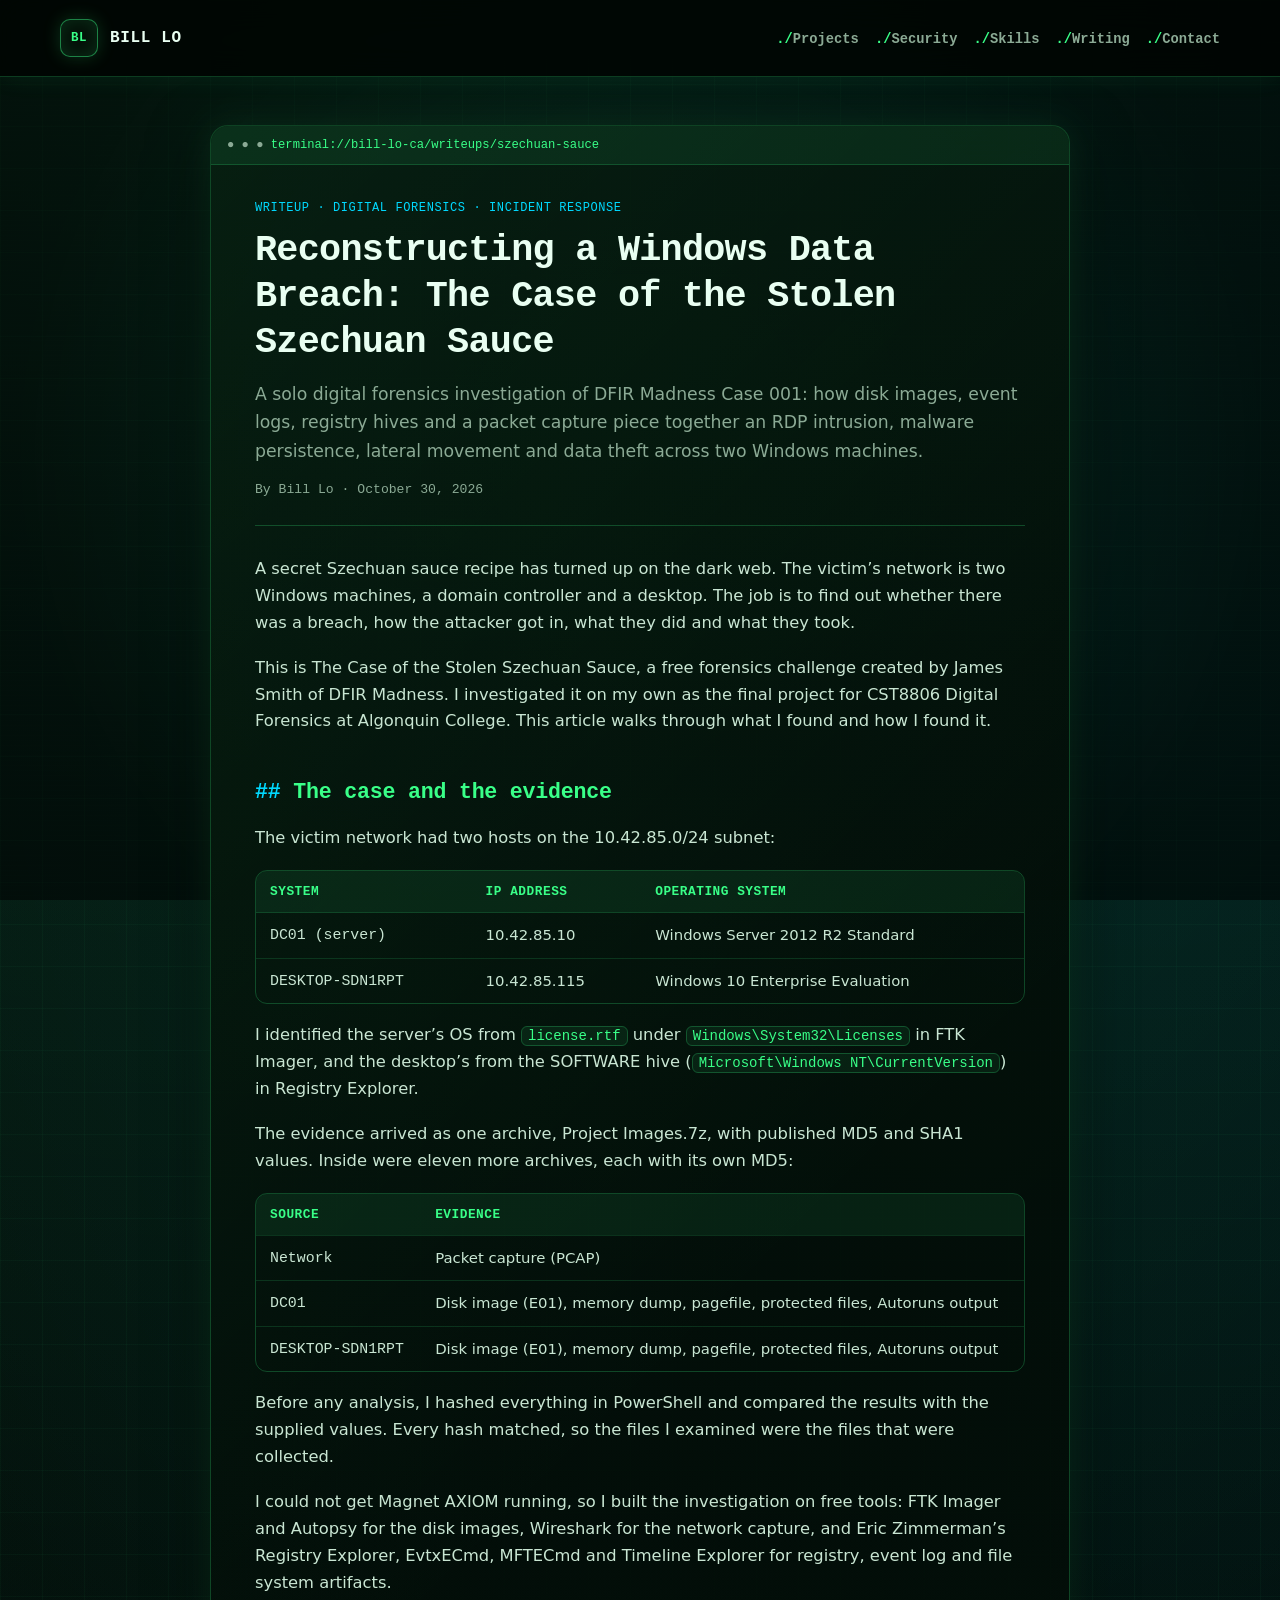
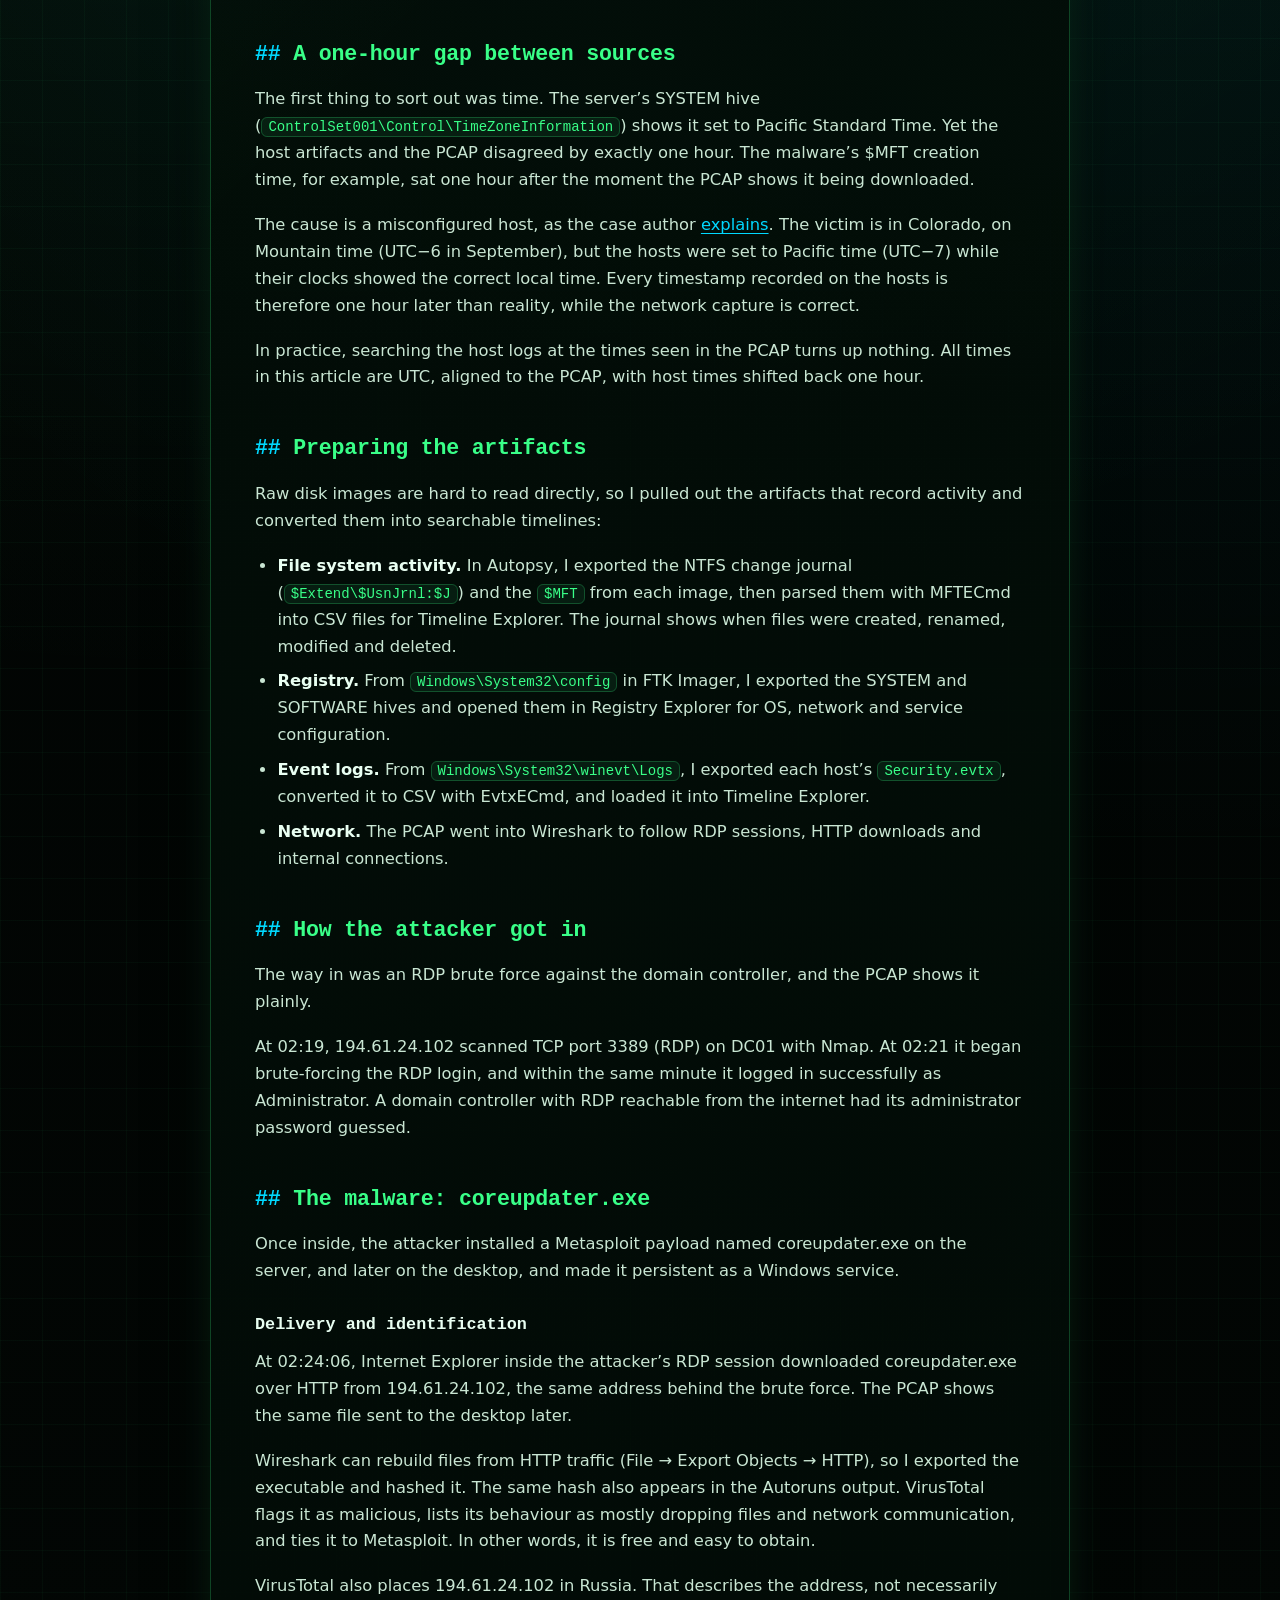
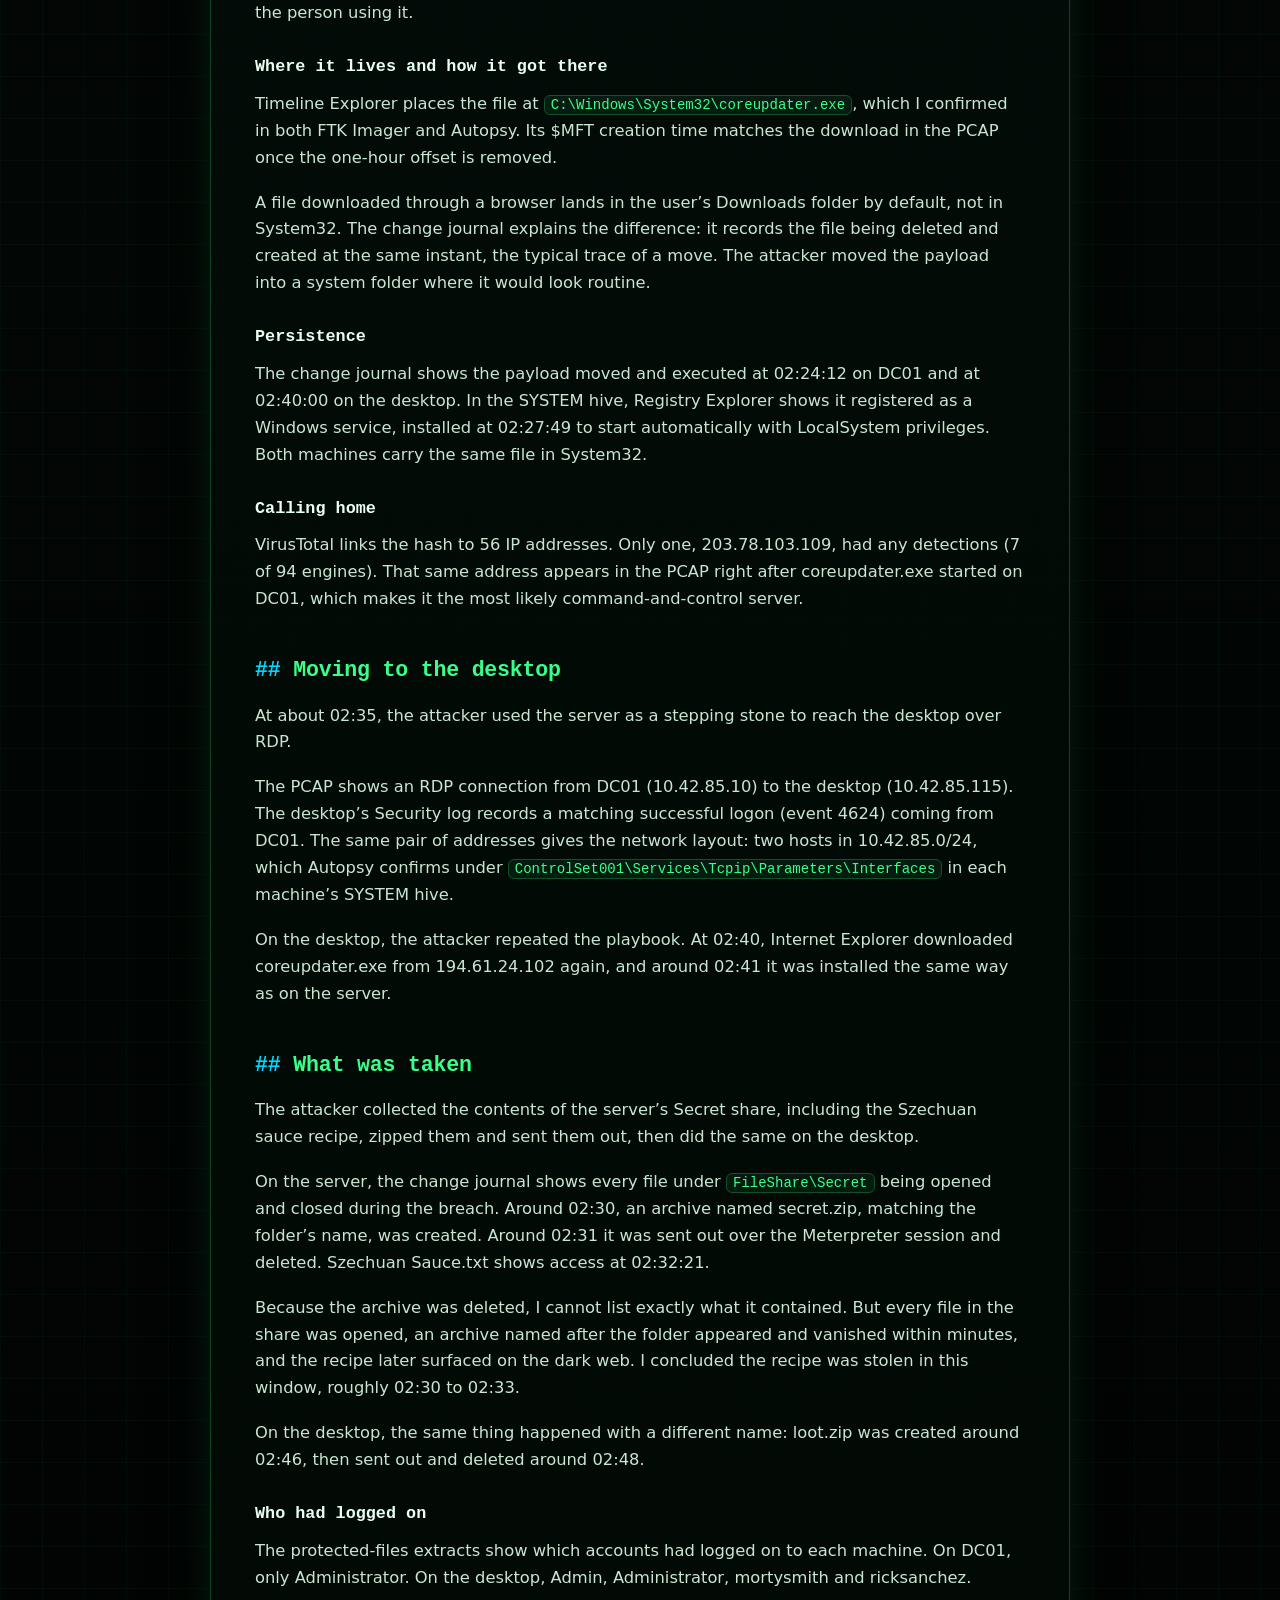
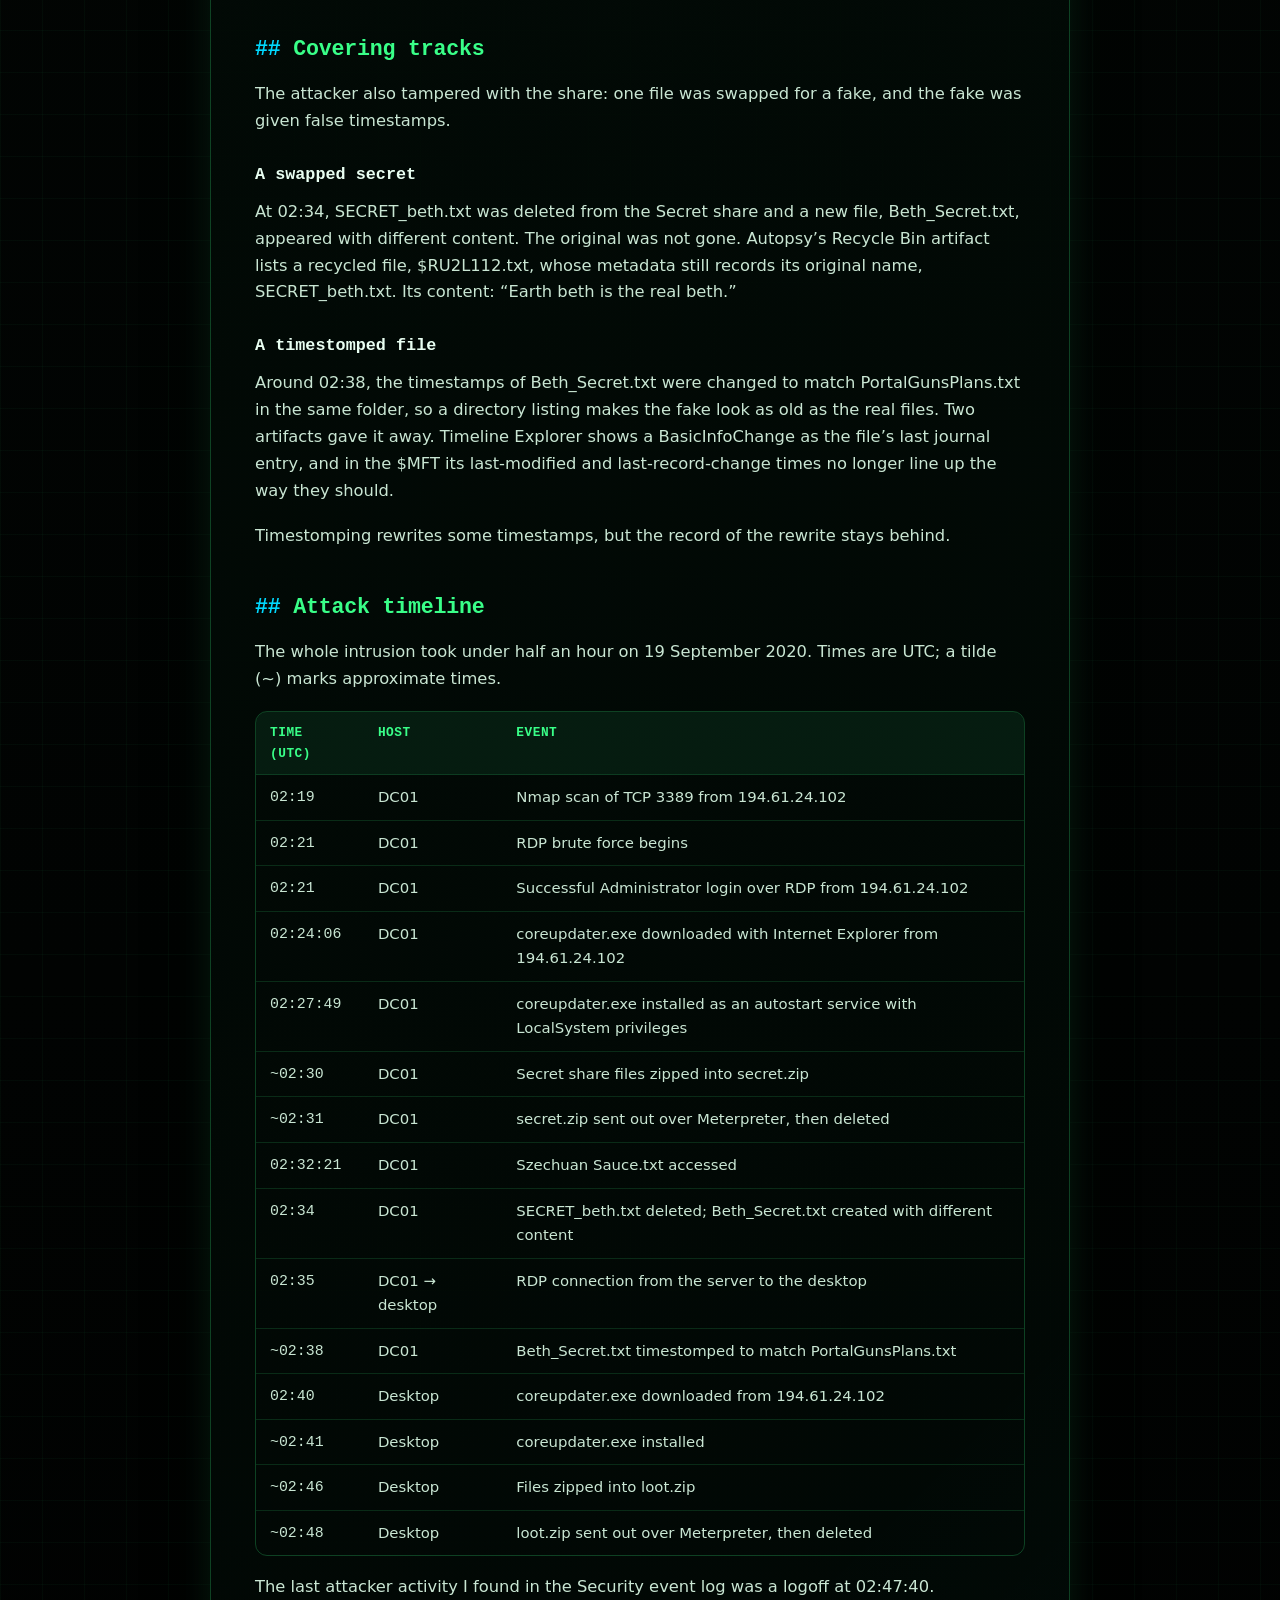
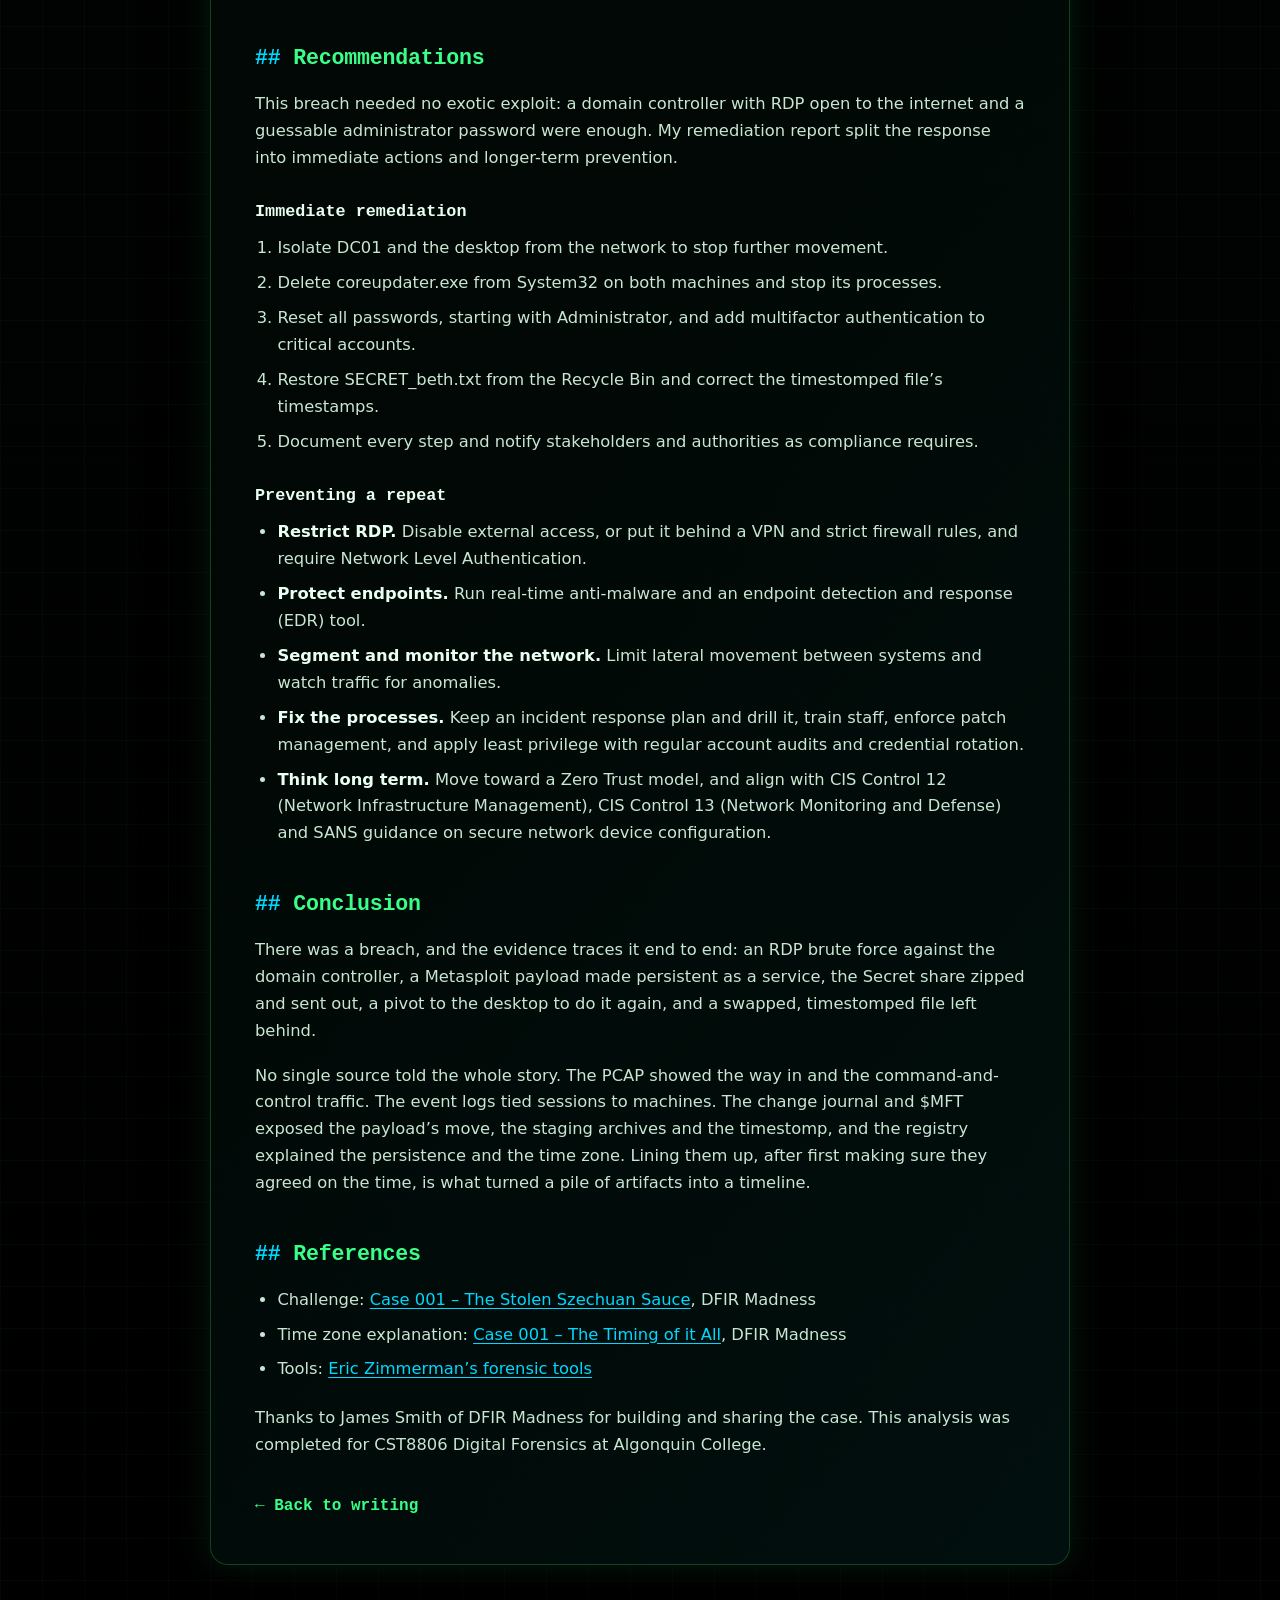
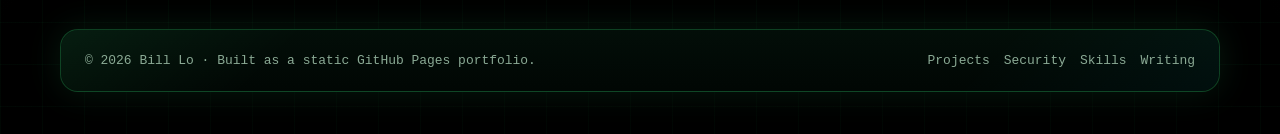
==== writeups/szechuan-sauce/index.html @ 604b3df4 "Add Szechuan Sauce DFIR writeup page Publish the Stolen Szechuan Sauce (DFIR Madness Case 001) inves" ====
<!DOCTYPE html>
<html lang="en">
<head>
  <meta charset="UTF-8" />
  <meta name="viewport" content="width=device-width, initial-scale=1.0" />
  <meta name="description" content="A solo digital forensics investigation of DFIR Madness Case 001: an RDP brute force, malware persistence, lateral movement and data theft reconstructed from disk images, event logs, registry hives and a packet capture." />
  <meta name="author" content="Bill Lo" />
  <meta name="robots" content="index, follow" />
  <meta name="theme-color" content="#020604" />
  <link rel="canonical" href="https://bill-lo-ca.github.io/writeups/szechuan-sauce/" />
  <link rel="icon" href="../../favicon.svg" type="image/svg+xml" />
  <link rel="stylesheet" href="../../style.css" />

  <meta property="og:type" content="article" />
  <meta property="og:url" content="https://bill-lo-ca.github.io/writeups/szechuan-sauce/" />
  <meta property="og:title" content="Reconstructing a Windows Data Breach: The Case of the Stolen Szechuan Sauce" />
  <meta property="og:description" content="A solo DFIR investigation reconstructing an RDP intrusion, malware persistence, lateral movement and data theft across two Windows machines." />
  <meta property="og:image" content="https://avatars.githubusercontent.com/u/143205609?v=4" />
  <meta property="article:published_time" content="2026-10-30" />
  <meta property="article:author" content="Bill Lo" />
  <meta name="twitter:card" content="summary" />
  <meta name="twitter:title" content="Reconstructing a Windows Data Breach: The Case of the Stolen Szechuan Sauce" />
  <meta name="twitter:description" content="A solo DFIR investigation reconstructing an RDP intrusion, malware persistence, lateral movement and data theft across two Windows machines." />
  <meta name="twitter:image" content="https://avatars.githubusercontent.com/u/143205609?v=4" />

  <title>Reconstructing a Windows Data Breach: The Case of the Stolen Szechuan Sauce | Bill Lo</title>

  <script type="application/ld+json">
  {
    "@context": "https://schema.org",
    "@type": "Article",
    "headline": "Reconstructing a Windows Data Breach: The Case of the Stolen Szechuan Sauce",
    "description": "A solo digital forensics investigation of DFIR Madness Case 001.",
    "datePublished": "2026-10-30",
    "author": {
      "@type": "Person",
      "name": "Bill Lo",
      "url": "https://bill-lo-ca.github.io/"
    },
    "mainEntityOfPage": "https://bill-lo-ca.github.io/writeups/szechuan-sauce/"
  }
  </script>
</head>
<body>
  <a class="skip-link" href="#main-content">Skip to main content</a>

  <header>
    <div class="container nav">
      <a class="brand" href="../../" aria-label="Back to portfolio home">
        <span class="brand-mark">BL</span>
        <span>Bill Lo</span>
      </a>
      <nav aria-label="Primary navigation">
        <ul class="nav-links">
          <li><a href="../../#projects">Projects</a></li>
          <li><a href="../../#security">Security</a></li>
          <li><a href="../../#skills">Skills</a></li>
          <li><a href="../../#writing">Writing</a></li>
          <li><a href="../../#contact">Contact</a></li>
        </ul>
      </nav>
    </div>
  </header>

  <main id="main-content">
    <section class="article-section">
      <div class="container">
        <article class="article panel">
          <div class="terminal-bar">terminal://bill-lo-ca/writeups/szechuan-sauce</div>

          <div class="article-body">
            <div class="article-header">
              <div class="post-meta">Writeup · Digital Forensics · Incident Response</div>
              <h1>Reconstructing a Windows Data Breach: The Case of the Stolen Szechuan Sauce</h1>
              <p class="article-dek">
                A solo digital forensics investigation of DFIR Madness Case 001: how disk images, event logs, registry hives and a packet capture piece together an RDP intrusion, malware persistence, lateral movement and data theft across two Windows machines.
              </p>
              <div class="article-byline">By Bill Lo · <time datetime="2026-10-30">October 30, 2026</time></div>
            </div>

            <p>
              A secret Szechuan sauce recipe has turned up on the dark web. The victim’s network is two Windows machines, a domain controller and a desktop. The job is to find out whether there was a breach, how the attacker got in, what they did and what they took.
            </p>
            <p>
              This is The Case of the Stolen Szechuan Sauce, a free forensics challenge created by James Smith of DFIR Madness. I investigated it on my own as the final project for CST8806 Digital Forensics at Algonquin College. This article walks through what I found and how I found it.
            </p>

            <h2 id="the-case-and-the-evidence">The case and the evidence</h2>
            <p>The victim network had two hosts on the 10.42.85.0/24 subnet:</p>
            <div class="table-wrap">
              <table>
                <thead>
                  <tr><th scope="col">System</th><th scope="col">IP address</th><th scope="col">Operating system</th></tr>
                </thead>
                <tbody>
                  <tr><td>DC01 (server)</td><td>10.42.85.10</td><td>Windows Server 2012 R2 Standard</td></tr>
                  <tr><td>DESKTOP-SDN1RPT</td><td>10.42.85.115</td><td>Windows 10 Enterprise Evaluation</td></tr>
                </tbody>
              </table>
            </div>
            <p>
              I identified the server’s OS from <code>license.rtf</code> under <code>Windows\System32\Licenses</code> in FTK Imager, and the desktop’s from the SOFTWARE hive (<code>Microsoft\Windows NT\CurrentVersion</code>) in Registry Explorer.
            </p>
            <p>
              The evidence arrived as one archive, Project Images.7z, with published MD5 and SHA1 values. Inside were eleven more archives, each with its own MD5:
            </p>
            <div class="table-wrap">
              <table>
                <thead>
                  <tr><th scope="col">Source</th><th scope="col">Evidence</th></tr>
                </thead>
                <tbody>
                  <tr><td>Network</td><td>Packet capture (PCAP)</td></tr>
                  <tr><td>DC01</td><td>Disk image (E01), memory dump, pagefile, protected files, Autoruns output</td></tr>
                  <tr><td>DESKTOP-SDN1RPT</td><td>Disk image (E01), memory dump, pagefile, protected files, Autoruns output</td></tr>
                </tbody>
              </table>
            </div>
            <p>
              Before any analysis, I hashed everything in PowerShell and compared the results with the supplied values. Every hash matched, so the files I examined were the files that were collected.
            </p>
            <!-- Figure 1: PowerShell hash check of all evidence files against the supplied MD5 values. Report: Data Preparation, Sig. 3. -->
            <p>
              I could not get Magnet AXIOM running, so I built the investigation on free tools: FTK Imager and Autopsy for the disk images, Wireshark for the network capture, and Eric Zimmerman’s Registry Explorer, EvtxECmd, MFTECmd and Timeline Explorer for registry, event log and file system artifacts.
            </p>

            <h2 id="a-one-hour-gap">A one-hour gap between sources</h2>
            <p>
              The first thing to sort out was time. The server’s SYSTEM hive (<code>ControlSet001\Control\TimeZoneInformation</code>) shows it set to Pacific Standard Time. Yet the host artifacts and the PCAP disagreed by exactly one hour. The malware’s $MFT creation time, for example, sat one hour after the moment the PCAP shows it being downloaded.
            </p>
            <p>
              The cause is a misconfigured host, as the case author <a href="https://dfirmadness.com/case-001-the-timing-of-it-all/" target="_blank" rel="noopener noreferrer">explains</a>. The victim is in Colorado, on Mountain time (UTC−6 in September), but the hosts were set to Pacific time (UTC−7) while their clocks showed the correct local time. Every timestamp recorded on the hosts is therefore one hour later than reality, while the network capture is correct.
            </p>
            <p>
              In practice, searching the host logs at the times seen in the PCAP turns up nothing. All times in this article are UTC, aligned to the PCAP, with host times shifted back one hour.
            </p>
            <!-- Figure 2: Registry Explorer showing the server's time zone set to Pacific Standard Time. Report: Analyze Questions, Sig. 3. -->

            <h2 id="preparing-the-artifacts">Preparing the artifacts</h2>
            <p>
              Raw disk images are hard to read directly, so I pulled out the artifacts that record activity and converted them into searchable timelines:
            </p>
            <ul>
              <li><strong>File system activity.</strong> In Autopsy, I exported the NTFS change journal (<code>$Extend\$UsnJrnl:$J</code>) and the <code>$MFT</code> from each image, then parsed them with MFTECmd into CSV files for Timeline Explorer. The journal shows when files were created, renamed, modified and deleted.</li>
              <li><strong>Registry.</strong> From <code>Windows\System32\config</code> in FTK Imager, I exported the SYSTEM and SOFTWARE hives and opened them in Registry Explorer for OS, network and service configuration.</li>
              <li><strong>Event logs.</strong> From <code>Windows\System32\winevt\Logs</code>, I exported each host’s <code>Security.evtx</code>, converted it to CSV with EvtxECmd, and loaded it into Timeline Explorer.</li>
              <li><strong>Network.</strong> The PCAP went into Wireshark to follow RDP sessions, HTTP downloads and internal connections.</li>
            </ul>

            <h2 id="how-the-attacker-got-in">How the attacker got in</h2>
            <p>The way in was an RDP brute force against the domain controller, and the PCAP shows it plainly.</p>
            <p>
              At 02:19, 194.61.24.102 scanned TCP port 3389 (RDP) on DC01 with Nmap. At 02:21 it began brute-forcing the RDP login, and within the same minute it logged in successfully as Administrator. A domain controller with RDP reachable from the internet had its administrator password guessed.
            </p>
            <!-- Figure 3: Wireshark showing the successful Administrator login after the RDP brute force. Report: Analyze Questions, Sig. 4. -->

            <h2 id="the-malware">The malware: coreupdater.exe</h2>
            <p>
              Once inside, the attacker installed a Metasploit payload named coreupdater.exe on the server, and later on the desktop, and made it persistent as a Windows service.
            </p>

            <h3>Delivery and identification</h3>
            <p>
              At 02:24:06, Internet Explorer inside the attacker’s RDP session downloaded coreupdater.exe over HTTP from 194.61.24.102, the same address behind the brute force. The PCAP shows the same file sent to the desktop later.
            </p>
            <p>
              Wireshark can rebuild files from HTTP traffic (File → Export Objects → HTTP), so I exported the executable and hashed it. The same hash also appears in the Autoruns output. VirusTotal flags it as malicious, lists its behaviour as mostly dropping files and network communication, and ties it to Metasploit. In other words, it is free and easy to obtain.
            </p>
            <p>VirusTotal also places 194.61.24.102 in Russia. That describes the address, not necessarily the person using it.</p>
            <!-- Figure 4: coreupdater.exe sent from 194.61.24.102 to both hosts. Report: Analyze Questions, Sig. 5. -->
            <!-- Figure 5: VirusTotal results for the coreupdater.exe hash. Report: Analyze Questions, Sig. 8. -->

            <h3>Where it lives and how it got there</h3>
            <p>
              Timeline Explorer places the file at <code>C:\Windows\System32\coreupdater.exe</code>, which I confirmed in both FTK Imager and Autopsy. Its $MFT creation time matches the download in the PCAP once the one-hour offset is removed.
            </p>
            <p>
              A file downloaded through a browser lands in the user’s Downloads folder by default, not in System32. The change journal explains the difference: it records the file being deleted and created at the same instant, the typical trace of a move. The attacker moved the payload into a system folder where it would look routine.
            </p>
            <!-- Figure 6: Timeline Explorer locating coreupdater.exe in System32. Report: Analyze Questions, Sig. 12. -->
            <!-- Figure 7: $UsnJrnl delete-and-create records showing the move. Report: Analyze Questions, Sig. 16. -->

            <h3>Persistence</h3>
            <p>
              The change journal shows the payload moved and executed at 02:24:12 on DC01 and at 02:40:00 on the desktop. In the SYSTEM hive, Registry Explorer shows it registered as a Windows service, installed at 02:27:49 to start automatically with LocalSystem privileges. Both machines carry the same file in System32.
            </p>
            <!-- Figure 8: Registry Explorer showing coreupdater running as a service. Report: Analyze Questions, Sig. 21. -->

            <h3>Calling home</h3>
            <p>
              VirusTotal links the hash to 56 IP addresses. Only one, 203.78.103.109, had any detections (7 of 94 engines). That same address appears in the PCAP right after coreupdater.exe started on DC01, which makes it the most likely command-and-control server.
            </p>
            <!-- Figure 9: Traffic to 203.78.103.109 right after the payload ran. Report: Analyze Questions, Sig. 11. -->

            <h2 id="moving-to-the-desktop">Moving to the desktop</h2>
            <p>At about 02:35, the attacker used the server as a stepping stone to reach the desktop over RDP.</p>
            <p>
              The PCAP shows an RDP connection from DC01 (10.42.85.10) to the desktop (10.42.85.115). The desktop’s Security log records a matching successful logon (event 4624) coming from DC01. The same pair of addresses gives the network layout: two hosts in 10.42.85.0/24, which Autopsy confirms under <code>ControlSet001\Services\Tcpip\Parameters\Interfaces</code> in each machine’s SYSTEM hive.
            </p>
            <p>
              On the desktop, the attacker repeated the playbook. At 02:40, Internet Explorer downloaded coreupdater.exe from 194.61.24.102 again, and around 02:41 it was installed the same way as on the server.
            </p>
            <!-- Figure 10: RDP connection from DC01 to the desktop in the PCAP. Report: Analyze Questions, Sig. 24. -->
            <!-- Figure 11: Logon event on the desktop with DC01 as the source. Report: Analyze Questions, Sig. 25. -->

            <h2 id="what-was-taken">What was taken</h2>
            <p>
              The attacker collected the contents of the server’s Secret share, including the Szechuan sauce recipe, zipped them and sent them out, then did the same on the desktop.
            </p>
            <p>
              On the server, the change journal shows every file under <code>FileShare\Secret</code> being opened and closed during the breach. Around 02:30, an archive named secret.zip, matching the folder’s name, was created. Around 02:31 it was sent out over the Meterpreter session and deleted. Szechuan Sauce.txt shows access at 02:32:21.
            </p>
            <p>
              Because the archive was deleted, I cannot list exactly what it contained. But every file in the share was opened, an archive named after the folder appeared and vanished within minutes, and the recipe later surfaced on the dark web. I concluded the recipe was stolen in this window, roughly 02:30 to 02:33.
            </p>
            <p>On the desktop, the same thing happened with a different name: loot.zip was created around 02:46, then sent out and deleted around 02:48.</p>
            <!-- Figure 12: Files in the Secret share opened during the breach. Report: Analyze Questions, Sig. 26. -->
            <!-- Figure 13: secret.zip created and deleted shortly afterwards. Report: Analyze Questions, Sig. 27. -->

            <h3>Who had logged on</h3>
            <p>
              The protected-files extracts show which accounts had logged on to each machine. On DC01, only Administrator. On the desktop, Admin, Administrator, mortysmith and ricksanchez.
            </p>

            <h2 id="covering-tracks">Covering tracks</h2>
            <p>The attacker also tampered with the share: one file was swapped for a fake, and the fake was given false timestamps.</p>

            <h3>A swapped secret</h3>
            <p>
              At 02:34, SECRET_beth.txt was deleted from the Secret share and a new file, Beth_Secret.txt, appeared with different content. The original was not gone. Autopsy’s Recycle Bin artifact lists a recycled file, $RU2L112.txt, whose metadata still records its original name, SECRET_beth.txt. Its content: “Earth beth is the real beth.”
            </p>
            <!-- Figure 14: Recycle Bin entry preserving the original name SECRET_beth.txt. Report: Analyze Questions, Sig. 34. -->
            <!-- Figure 15: Recovered content of SECRET_beth.txt. Report: Analyze Questions, Sig. 35. -->

            <h3>A timestomped file</h3>
            <p>
              Around 02:38, the timestamps of Beth_Secret.txt were changed to match PortalGunsPlans.txt in the same folder, so a directory listing makes the fake look as old as the real files. Two artifacts gave it away. Timeline Explorer shows a BasicInfoChange as the file’s last journal entry, and in the $MFT its last-modified and last-record-change times no longer line up the way they should.
            </p>
            <p>Timestomping rewrites some timestamps, but the record of the rewrite stays behind.</p>
            <!-- Figure 16: BasicInfoChange on Beth_Secret.txt in Timeline Explorer. Report: Analyze Questions, Sig. 36. -->
            <!-- Figure 17: $MFT timestamps for Beth_Secret.txt that no longer match. Report: Analyze Questions, Sig. 37. -->

            <h2 id="attack-timeline">Attack timeline</h2>
            <p>The whole intrusion took under half an hour on 19 September 2020. Times are UTC; a tilde (~) marks approximate times.</p>
            <div class="table-wrap">
              <table>
                <thead>
                  <tr><th scope="col">Time (UTC)</th><th scope="col">Host</th><th scope="col">Event</th></tr>
                </thead>
                <tbody>
                  <tr><td>02:19</td><td>DC01</td><td>Nmap scan of TCP 3389 from 194.61.24.102</td></tr>
                  <tr><td>02:21</td><td>DC01</td><td>RDP brute force begins</td></tr>
                  <tr><td>02:21</td><td>DC01</td><td>Successful Administrator login over RDP from 194.61.24.102</td></tr>
                  <tr><td>02:24:06</td><td>DC01</td><td>coreupdater.exe downloaded with Internet Explorer from 194.61.24.102</td></tr>
                  <tr><td>02:27:49</td><td>DC01</td><td>coreupdater.exe installed as an autostart service with LocalSystem privileges</td></tr>
                  <tr><td>~02:30</td><td>DC01</td><td>Secret share files zipped into secret.zip</td></tr>
                  <tr><td>~02:31</td><td>DC01</td><td>secret.zip sent out over Meterpreter, then deleted</td></tr>
                  <tr><td>02:32:21</td><td>DC01</td><td>Szechuan Sauce.txt accessed</td></tr>
                  <tr><td>02:34</td><td>DC01</td><td>SECRET_beth.txt deleted; Beth_Secret.txt created with different content</td></tr>
                  <tr><td>02:35</td><td>DC01 → desktop</td><td>RDP connection from the server to the desktop</td></tr>
                  <tr><td>~02:38</td><td>DC01</td><td>Beth_Secret.txt timestomped to match PortalGunsPlans.txt</td></tr>
                  <tr><td>02:40</td><td>Desktop</td><td>coreupdater.exe downloaded from 194.61.24.102</td></tr>
                  <tr><td>~02:41</td><td>Desktop</td><td>coreupdater.exe installed</td></tr>
                  <tr><td>~02:46</td><td>Desktop</td><td>Files zipped into loot.zip</td></tr>
                  <tr><td>~02:48</td><td>Desktop</td><td>loot.zip sent out over Meterpreter, then deleted</td></tr>
                </tbody>
              </table>
            </div>
            <p>The last attacker activity I found in the Security event log was a logoff at 02:47:40.</p>
            <!-- Figure 18: The attacker's logoff in the Security log. Report: Analyze Questions, Sig. 31. -->

            <h2 id="recommendations">Recommendations</h2>
            <p>
              This breach needed no exotic exploit: a domain controller with RDP open to the internet and a guessable administrator password were enough. My remediation report split the response into immediate actions and longer-term prevention.
            </p>

            <h3>Immediate remediation</h3>
            <ol>
              <li>Isolate DC01 and the desktop from the network to stop further movement.</li>
              <li>Delete coreupdater.exe from System32 on both machines and stop its processes.</li>
              <li>Reset all passwords, starting with Administrator, and add multifactor authentication to critical accounts.</li>
              <li>Restore SECRET_beth.txt from the Recycle Bin and correct the timestomped file’s timestamps.</li>
              <li>Document every step and notify stakeholders and authorities as compliance requires.</li>
            </ol>

            <h3>Preventing a repeat</h3>
            <ul>
              <li><strong>Restrict RDP.</strong> Disable external access, or put it behind a VPN and strict firewall rules, and require Network Level Authentication.</li>
              <li><strong>Protect endpoints.</strong> Run real-time anti-malware and an endpoint detection and response (EDR) tool.</li>
              <li><strong>Segment and monitor the network.</strong> Limit lateral movement between systems and watch traffic for anomalies.</li>
              <li><strong>Fix the processes.</strong> Keep an incident response plan and drill it, train staff, enforce patch management, and apply least privilege with regular account audits and credential rotation.</li>
              <li><strong>Think long term.</strong> Move toward a Zero Trust model, and align with CIS Control 12 (Network Infrastructure Management), CIS Control 13 (Network Monitoring and Defense) and SANS guidance on secure network device configuration.</li>
            </ul>

            <h2 id="conclusion">Conclusion</h2>
            <p>
              There was a breach, and the evidence traces it end to end: an RDP brute force against the domain controller, a Metasploit payload made persistent as a service, the Secret share zipped and sent out, a pivot to the desktop to do it again, and a swapped, timestomped file left behind.
            </p>
            <p>
              No single source told the whole story. The PCAP showed the way in and the command-and-control traffic. The event logs tied sessions to machines. The change journal and $MFT exposed the payload’s move, the staging archives and the timestomp, and the registry explained the persistence and the time zone. Lining them up, after first making sure they agreed on the time, is what turned a pile of artifacts into a timeline.
            </p>

            <h2 id="references">References</h2>
            <ul>
              <li>Challenge: <a href="https://dfirmadness.com/the-stolen-szechuan-sauce/" target="_blank" rel="noopener noreferrer">Case 001 – The Stolen Szechuan Sauce</a>, DFIR Madness</li>
              <li>Time zone explanation: <a href="https://dfirmadness.com/case-001-the-timing-of-it-all/" target="_blank" rel="noopener noreferrer">Case 001 – The Timing of it All</a>, DFIR Madness</li>
              <li>Tools: <a href="https://ericzimmerman.github.io/" target="_blank" rel="noopener noreferrer">Eric Zimmerman’s forensic tools</a></li>
            </ul>
            <p class="article-note">
              Thanks to James Smith of DFIR Madness for building and sharing the case. This analysis was completed for CST8806 Digital Forensics at Algonquin College.
            </p>

            <a class="card-link" href="../../#writing">← Back to writing</a>
          </div>
        </article>
      </div>
    </section>
  </main>

  <footer>
    <div class="container footer-panel panel">
      <div>© 2026 Bill Lo · Built as a static GitHub Pages portfolio.</div>
      <div class="footer-links">
        <a href="../../#projects">Projects</a>
        <a href="../../#security">Security</a>
        <a href="../../#skills">Skills</a>
        <a href="../../#writing">Writing</a>
      </div>
    </div>
  </footer>
</body>
</html>
---- style.css ----
:root {
  --bg: #020604;
  --bg-soft: #07110c;
  --panel: rgba(3, 15, 9, 0.9);
  --panel-strong: rgba(5, 28, 16, 0.96);
  --text: #e9fff2;
  --muted: #8baa95;
  --accent: #39ff88;
  --accent-2: #00d9ff;
  --warning: #ffd166;
  --border: rgba(57, 255, 136, 0.23);
  --border-strong: rgba(57, 255, 136, 0.48);
  --shadow: 0 0 34px rgba(57, 255, 136, 0.1), 0 18px 60px rgba(0, 0, 0, 0.58);
  --radius: 18px;
  --maxw: 1160px;
  --mono: "Cascadia Code", "JetBrains Mono", "Fira Code", Consolas, "Courier New", monospace;
  --sans: Inter, system-ui, -apple-system, BlinkMacSystemFont, "Segoe UI", Arial, sans-serif;
}

* {
  box-sizing: border-box;
  margin: 0;
  padding: 0;
}

html {
  scroll-behavior: smooth;
  scroll-padding-top: 100px;
}

body {
  min-height: 100vh;
  font-family: var(--sans);
  background:
    radial-gradient(circle at 18% 0%, rgba(57, 255, 136, 0.13), transparent 28%),
    radial-gradient(circle at 90% 8%, rgba(0, 217, 255, 0.1), transparent 24%),
    linear-gradient(rgba(57, 255, 136, 0.033) 1px, transparent 1px),
    linear-gradient(90deg, rgba(57, 255, 136, 0.033) 1px, transparent 1px),
    linear-gradient(180deg, #010302 0%, #020604 42%, #000 100%);
  background-size: auto, auto, 42px 42px, 42px 42px, auto;
  color: var(--text);
  line-height: 1.65;
}

body::before {
  content: "";
  position: fixed;
  inset: 0;
  z-index: -1;
  pointer-events: none;
  background: repeating-linear-gradient(
    180deg,
    rgba(255, 255, 255, 0.022) 0,
    rgba(255, 255, 255, 0.022) 1px,
    transparent 1px,
    transparent 5px
  );
  opacity: 0.34;
}

body::after {
  content: "";
  position: fixed;
  inset: 0;
  z-index: -1;
  pointer-events: none;
  background: radial-gradient(circle at center, transparent 0%, rgba(0, 0, 0, 0.52) 80%);
}

a {
  color: inherit;
  text-decoration: none;
}

p {
  color: var(--muted);
}

.container {
  width: min(var(--maxw), calc(100% - 32px));
  margin: 0 auto;
}

.skip-link {
  position: fixed;
  top: 12px;
  left: 12px;
  z-index: 100;
  padding: 10px 14px;
  border: 1px solid var(--accent);
  border-radius: 10px;
  background: #001b0a;
  color: var(--accent);
  font-family: var(--mono);
  transform: translateY(-160%);
  transition: transform 0.2s ease;
}

.skip-link:focus {
  transform: translateY(0);
}

header {
  position: sticky;
  top: 0;
  z-index: 20;
  backdrop-filter: blur(16px);
  background: rgba(0, 4, 2, 0.82);
  border-bottom: 1px solid rgba(57, 255, 136, 0.22);
  box-shadow: 0 0 26px rgba(57, 255, 136, 0.08);
}

.nav {
  display: flex;
  align-items: center;
  justify-content: space-between;
  min-height: 76px;
  gap: 20px;
}

.brand {
  display: flex;
  align-items: center;
  gap: 12px;
  font-family: var(--mono);
  font-weight: 800;
  letter-spacing: 0.04em;
  text-transform: uppercase;
}

.brand-mark {
  width: 38px;
  height: 38px;
  border-radius: 10px;
  display: grid;
  place-items: center;
  background: #041008;
  border: 1px solid var(--border-strong);
  color: var(--accent);
  font-weight: 900;
  font-size: 0.78rem;
  box-shadow: inset 0 0 18px rgba(57, 255, 136, 0.12), 0 0 18px rgba(57, 255, 136, 0.18);
}

.nav-links {
  display: flex;
  gap: 16px;
  flex-wrap: wrap;
  list-style: none;
}

.nav-links a {
  color: var(--muted);
  font-family: var(--mono);
  font-size: 0.86rem;
  font-weight: 700;
  transition: color 0.2s ease, text-shadow 0.2s ease;
}

.nav-links a::before {
  content: "./";
  color: var(--accent);
}

.nav-links a:hover {
  color: var(--accent);
  text-shadow: 0 0 12px rgba(57, 255, 136, 0.72);
}

section {
  padding: 24px 0 64px;
}

.hero {
  padding-top: 82px;
}

.panel {
  position: relative;
  background: linear-gradient(180deg, rgba(3, 15, 9, 0.94), rgba(1, 7, 4, 0.9));
  border: 1px solid var(--border);
  border-radius: var(--radius);
  box-shadow: var(--shadow);
  overflow: hidden;
}

.panel::after {
  content: "";
  position: absolute;
  inset: 0;
  pointer-events: none;
  border-radius: inherit;
  background: linear-gradient(135deg, rgba(57, 255, 136, 0.11), transparent 20%, transparent 78%, rgba(0, 217, 255, 0.07));
  opacity: 0.58;
}

.panel > * {
  position: relative;
  z-index: 1;
}

.hero-grid {
  display: grid;
  grid-template-columns: 1.35fr 0.95fr;
  gap: 28px;
  align-items: stretch;
}

.hero-main {
  min-height: 100%;
}

.terminal-bar {
  padding: 9px 16px;
  font-family: var(--mono);
  font-size: 0.76rem;
  color: var(--accent);
  background: rgba(57, 255, 136, 0.08);
  border-bottom: 1px solid rgba(57, 255, 136, 0.18);
}

.terminal-bar::before {
  content: "●  ●  ●  ";
  color: var(--muted);
}

.hero-content {
  padding: 34px 40px 40px;
}

.eyebrow {
  display: inline-flex;
  align-items: center;
  gap: 8px;
  padding: 8px 14px;
  border-radius: 999px;
  background: rgba(57, 255, 136, 0.09);
  color: var(--accent);
  font-family: var(--mono);
  font-size: 0.8rem;
  margin-bottom: 20px;
  border: 1px solid rgba(57, 255, 136, 0.22);
  text-transform: uppercase;
  letter-spacing: 0.04em;
}

.eyebrow::before {
  content: ">";
  color: var(--accent-2);
}

.hero h1 {
  max-width: 19ch;
  margin-bottom: 18px;
  font-family: var(--mono);
  font-size: clamp(2rem, 4vw, 3.15rem);
  line-height: 1.08;
  letter-spacing: -0.04em;
  text-shadow: 0 0 22px rgba(57, 255, 136, 0.18);
}

.hero h1::after {
  content: "_";
  color: var(--accent);
  animation: blink 1.08s steps(2, start) infinite;
}

@keyframes blink {
  50% { opacity: 0; }
}

.hero-content > p {
  max-width: 67ch;
  font-size: 1.03rem;
}

.hero-actions,
.project-actions {
  display: flex;
  gap: 12px;
  flex-wrap: wrap;
  margin-top: 28px;
}

.btn {
  display: inline-flex;
  align-items: center;
  justify-content: center;
  min-height: 46px;
  padding: 12px 17px;
  border-radius: 12px;
  font-family: var(--mono);
  font-size: 0.87rem;
  font-weight: 800;
  transition: transform 0.18s ease, background 0.18s ease, box-shadow 0.18s ease;
}

.btn:hover {
  transform: translateY(-2px);
}

.btn-primary {
  background: var(--accent);
  color: #001b0a;
  box-shadow: 0 0 24px rgba(57, 255, 136, 0.25);
}

.btn-primary::before {
  content: "$ ";
}

.btn-secondary {
  background: rgba(0, 217, 255, 0.08);
  border: 1px solid rgba(0, 217, 255, 0.28);
  color: #c8fbff;
}

.btn-secondary::before,
.btn-quiet::before {
  content: "./";
  color: var(--accent-2);
}

.btn-quiet {
  border: 1px solid rgba(57, 255, 136, 0.17);
  background: rgba(57, 255, 136, 0.04);
  color: var(--text);
}

.hero-list {
  display: flex;
  gap: 10px;
  flex-wrap: wrap;
  margin-top: 26px;
  color: var(--muted);
  font-family: var(--mono);
  font-size: 0.82rem;
}

.hero-list span {
  padding: 9px 11px;
  border-radius: 10px;
  background: rgba(57, 255, 136, 0.06);
  border: 1px solid rgba(57, 255, 136, 0.15);
}

.hero-list span::before {
  content: "[+] ";
  color: var(--accent);
}

.hero-side {
  padding: 28px;
  display: grid;
  gap: 18px;
  align-content: start;
}

.profile-card {
  display: flex;
  gap: 16px;
  align-items: center;
  padding-bottom: 18px;
  border-bottom: 1px solid rgba(57, 255, 136, 0.16);
}

.avatar {
  width: 78px;
  height: 78px;
  border-radius: 14px;
  background: #031208;
  border: 1px solid var(--border-strong);
  color: var(--accent);
  display: grid;
  place-items: center;
  font-family: var(--mono);
  font-size: 1.35rem;
  font-weight: 900;
  flex-shrink: 0;
  box-shadow: inset 0 0 28px rgba(57, 255, 136, 0.1), 0 0 22px rgba(57, 255, 136, 0.16);
}

.profile-card h2,
.project-showcase h3,
.lab-queue h3,
.contact-cta h2 {
  font-family: var(--mono);
}

.profile-card h2 {
  font-size: 1.12rem;
  margin-bottom: 4px;
}

.meta {
  color: var(--muted);
  font-size: 0.91rem;
}

.status-pill {
  justify-self: start;
  padding: 8px 12px;
  border-radius: 10px;
  color: var(--accent);
  background: rgba(57, 255, 136, 0.08);
  border: 1px solid rgba(57, 255, 136, 0.22);
  font-family: var(--mono);
  font-size: 0.82rem;
  font-weight: 800;
}

.status-pill::before {
  content: "status: ";
  color: var(--accent-2);
}

.quick-links {
  display: grid;
  grid-template-columns: 1fr 1fr;
  gap: 12px;
}

.quick-link {
  padding: 15px;
  border-radius: 14px;
  background: rgba(0, 0, 0, 0.28);
  border: 1px solid rgba(57, 255, 136, 0.14);
  transition: transform 0.2s ease, border-color 0.2s ease, background 0.2s ease, box-shadow 0.2s ease;
}

.quick-link:hover,
.impact-card:hover,
.project-card:hover,
.post-card:hover,
.skill-card:hover {
  transform: translateY(-3px);
  border-color: var(--border-strong);
  background: rgba(57, 255, 136, 0.055);
  box-shadow: 0 0 24px rgba(57, 255, 136, 0.11);
}

.quick-link strong {
  display: block;
  margin-bottom: 6px;
  font-family: var(--mono);
}

.quick-link strong::before {
  content: "# ";
  color: var(--accent);
}

.quick-link span {
  color: var(--muted);
  font-size: 0.87rem;
}

.section-head {
  display: flex;
  align-items: end;
  justify-content: space-between;
  gap: 16px;
  margin-bottom: 22px;
}

.section-head h2 {
  font-family: var(--mono);
  font-size: 1.72rem;
  letter-spacing: -0.02em;
}

.section-head h2::before {
  content: "~/";
  color: var(--accent);
}

.section-head p,
.section-link {
  color: var(--muted);
}

.section-link,
.card-link {
  font-family: var(--mono);
  font-weight: 800;
}

.section-link:hover,
.card-link:hover {
  color: var(--accent);
  text-shadow: 0 0 14px rgba(57, 255, 136, 0.5);
}

.impact-grid {
  display: grid;
  grid-template-columns: repeat(4, minmax(0, 1fr));
  gap: 16px;
}

.impact-card,
.project-card,
.post-card,
.skill-card {
  padding: 22px;
  transition: transform 0.2s ease, border-color 0.2s ease, background 0.2s ease, box-shadow 0.2s ease;
}

.metric {
  margin-bottom: 10px;
  color: var(--accent);
  font-family: var(--mono);
  font-size: clamp(2rem, 4vw, 3rem);
  font-weight: 900;
  line-height: 1;
  text-shadow: 0 0 20px rgba(57, 255, 136, 0.2);
}

.impact-card h3,
.project-card h3,
.post-card h3,
.skill-card h3 {
  margin-bottom: 9px;
  font-family: var(--mono);
  font-size: 1rem;
}

.project-showcase {
  padding: 28px;
  margin-bottom: 22px;
  border-color: rgba(57, 255, 136, 0.34);
  background: linear-gradient(135deg, rgba(57, 255, 136, 0.095), rgba(0, 217, 255, 0.045), rgba(0, 0, 0, 0.38));
}

.project-header {
  display: flex;
  align-items: start;
  justify-content: space-between;
  gap: 18px;
  margin-bottom: 14px;
}

.project-showcase h3 {
  color: var(--accent);
  font-size: 1.55rem;
}

.project-showcase h3::before {
  content: "root@portfolio:~# ";
  color: var(--accent-2);
  font-size: 0.72rem;
}

.project-meta,
.post-meta {
  margin-bottom: 9px;
  color: var(--accent-2);
  font-family: var(--mono);
  font-size: 0.75rem;
  text-transform: uppercase;
  letter-spacing: 0.05em;
}

.status-chip {
  flex-shrink: 0;
  padding: 7px 10px;
  border-radius: 999px;
  font-family: var(--mono);
  font-size: 0.74rem;
  font-weight: 800;
}

.status-active {
  color: var(--accent);
  border: 1px solid rgba(57, 255, 136, 0.25);
  background: rgba(57, 255, 136, 0.08);
}

.status-active::before {
  content: "● ";
}

.project-summary {
  max-width: 85ch;
  margin-bottom: 22px;
  font-size: 1rem;
}

.case-grid {
  display: grid;
  grid-template-columns: repeat(2, minmax(0, 1fr));
  gap: 14px;
}

.case-item {
  padding: 16px;
  border-radius: 14px;
  border: 1px solid rgba(57, 255, 136, 0.13);
  background: rgba(0, 0, 0, 0.25);
}

.case-label {
  display: block;
  margin-bottom: 7px;
  color: var(--accent);
  font-family: var(--mono);
  font-size: 0.79rem;
  font-weight: 900;
  text-transform: uppercase;
}

.case-label::before {
  content: "[";
  color: var(--accent-2);
}

.case-label::after {
  content: "]";
  color: var(--accent-2);
}

.flow {
  display: flex;
  align-items: center;
  gap: 8px;
  flex-wrap: wrap;
  margin-top: 20px;
  padding: 14px;
  border-radius: 12px;
  background: rgba(0, 217, 255, 0.045);
  border: 1px dashed rgba(0, 217, 255, 0.22);
  color: var(--muted);
  font-family: var(--mono);
  font-size: 0.78rem;
}

.flow span {
  padding: 5px 8px;
  border-radius: 8px;
  background: rgba(57, 255, 136, 0.06);
  border: 1px solid rgba(57, 255, 136, 0.12);
}

.flow b {
  color: var(--accent);
}

.card-tags,
.stack-list {
  display: flex;
  flex-wrap: wrap;
  gap: 9px;
  margin-top: 18px;
}

.tag {
  padding: 7px 10px;
  border-radius: 9px;
  background: rgba(57, 255, 136, 0.075);
  border: 1px solid rgba(57, 255, 136, 0.17);
  color: #b9ffd2;
  font-family: var(--mono);
  font-size: 0.78rem;
}

.tag::before {
  content: "<";
  color: var(--accent-2);
}

.tag::after {
  content: "/>";
  color: var(--accent-2);
}

.supporting-grid,
.posts-grid,
.skills-grid {
  display: grid;
  grid-template-columns: repeat(2, minmax(0, 1fr));
  gap: 18px;
}


.card-link {
  display: inline-block;
  margin-top: 16px;
  color: var(--accent);
}

.lab-queue {
  display: grid;
  grid-template-columns: 0.9fr 1.1fr;
  gap: 22px;
  align-items: center;
  margin-top: 22px;
  padding: 24px;
  border-style: dashed;
}

.lab-queue h3 {
  font-size: 1.05rem;
}

.queue-items {
  display: flex;
  flex-wrap: wrap;
  gap: 10px;
}

.queue-items span {
  padding: 8px 11px;
  border-radius: 9px;
  background: rgba(255, 209, 102, 0.055);
  border: 1px solid rgba(255, 209, 102, 0.18);
  color: #e6d59c;
  font-family: var(--mono);
  font-size: 0.78rem;
}

.queue-items span::before {
  content: "todo: ";
  color: var(--warning);
}

.section-panel {
  padding: 28px;
}

.security-grid {
  display: grid;
  grid-template-columns: 1.15fr 0.85fr;
  gap: 24px;
}

.stack-groups {
  display: grid;
  gap: 18px;
  margin-top: 18px;
}

.stack-title {
  font-family: var(--mono);
  font-size: 0.96rem;
}

.stack-title::before {
  content: ":: ";
  color: var(--accent);
}

.highlights {
  display: flex;
  flex-direction: column;
  gap: 10px;
}

.highlight-item {
  padding: 14px 15px;
  border-radius: 13px;
  background: rgba(0, 0, 0, 0.26);
  border: 1px solid rgba(57, 255, 136, 0.13);
  color: var(--muted);
}

.highlight-item::before {
  content: "[ok] ";
  color: var(--accent);
  font-family: var(--mono);
}

.skill-card h3::before {
  content: "module::";
  color: var(--accent);
  font-size: 0.72rem;
}

.contact-cta {
  display: grid;
  grid-template-columns: 1.25fr 0.75fr;
  gap: 24px;
  align-items: center;
  padding: 30px;
  margin-bottom: 20px;
  border-color: rgba(57, 255, 136, 0.36);
}

.contact-cta h2 {
  max-width: 24ch;
  margin-bottom: 10px;
  font-size: clamp(1.45rem, 3vw, 2.2rem);
  line-height: 1.15;
}

.contact-cta .hero-actions {
  margin-top: 0;
  justify-content: flex-end;
}

.contact-grid {
  display: grid;
  grid-template-columns: repeat(4, minmax(0, 1fr));
  gap: 14px;
}

.contact-card {
  padding: 20px;
  border-radius: 14px;
  background: rgba(0, 0, 0, 0.28);
  border: 1px solid rgba(57, 255, 136, 0.13);
}

.contact-card h3 {
  margin-bottom: 8px;
  font-family: var(--mono);
  font-size: 0.92rem;
}

.contact-card h3::before {
  content: "contact.";
  color: var(--accent);
}

.contact-card a,
.contact-card p {
  color: var(--muted);
  font-size: 0.9rem;
  overflow-wrap: anywhere;
}

.contact-card a:hover {
  color: var(--accent);
}

footer {
  padding: 0 0 42px;
}

.footer-panel {
  padding: 20px 24px;
  display: flex;
  align-items: center;
  justify-content: space-between;
  gap: 18px;
  flex-wrap: wrap;
  color: var(--muted);
  font-family: var(--mono);
  font-size: 0.81rem;
}

.footer-links {
  display: flex;
  gap: 14px;
  flex-wrap: wrap;
}

.footer-links a:hover {
  color: var(--accent);
}

:focus-visible {
  outline: 2px solid var(--accent-2);
  outline-offset: 4px;
  border-radius: 6px;
}

::selection {
  background: rgba(57, 255, 136, 0.32);
  color: var(--text);
}

@media (max-width: 1020px) {
  .hero-grid,
  .security-grid,
  .contact-cta,
  .lab-queue {
    grid-template-columns: 1fr;
  }

  .impact-grid,
  .contact-grid {
    grid-template-columns: repeat(2, minmax(0, 1fr));
  }

  .contact-cta .hero-actions {
    justify-content: flex-start;
  }
}

@media (max-width: 780px) {
  .nav {
    align-items: flex-start;
    flex-direction: column;
    padding: 15px 0;
  }

  .nav-links {
    gap: 10px 14px;
  }

  .hero {
    padding-top: 44px;
  }

  .hero-content,
  .hero-side,
  .project-showcase,
  .section-panel,
  .contact-cta {
    padding: 24px;
  }

  .hero h1 {
    max-width: 100%;
  }

  .quick-links,
  .case-grid,
  .supporting-grid,
  .skills-grid,
  .posts-grid {
    grid-template-columns: 1fr;
  }

  .project-header {
    flex-direction: column;
  }
}

@media (max-width: 540px) {
  .container {
    width: min(var(--maxw), calc(100% - 20px));
  }

  .impact-grid,
  .contact-grid {
    grid-template-columns: 1fr;
  }

  .hero-actions,
  .project-actions {
    align-items: stretch;
    flex-direction: column;
  }

  .btn {
    width: 100%;
  }

  .flow {
    align-items: flex-start;
    flex-direction: column;
  }

  .flow b {
    transform: rotate(90deg);
  }
}

@media (prefers-reduced-motion: reduce) {
  html {
    scroll-behavior: auto;
  }

  *,
  *::before,
  *::after {
    animation-duration: 0.01ms !important;
    animation-iteration-count: 1 !important;
    scroll-behavior: auto !important;
    transition-duration: 0.01ms !important;
  }
}

/* Article pages (writeups/) */
.article-section {
  padding: 48px 0 64px;
}

.article {
  max-width: 860px;
  margin: 0 auto;
}

.article-body {
  padding: 34px 44px 44px;
}

.article-header {
  margin-bottom: 30px;
  padding-bottom: 24px;
  border-bottom: 1px solid var(--border);
}

.article-header h1 {
  margin-bottom: 14px;
  font-family: var(--mono);
  font-size: clamp(1.6rem, 3.4vw, 2.3rem);
  line-height: 1.25;
  letter-spacing: -0.02em;
}

.article-dek {
  font-size: 1.08rem;
}

.article-byline {
  margin-top: 14px;
  color: var(--muted);
  font-family: var(--mono);
  font-size: 0.82rem;
}

.article-body > p,
.article-body li {
  color: #c9e6d3;
  font-size: 1.02rem;
}

.article-body > p,
.article-body > ul,
.article-body > ol,
.article-body > .table-wrap {
  margin-bottom: 18px;
}

.article-body h2 {
  margin: 40px 0 14px;
  color: var(--accent);
  font-family: var(--mono);
  font-size: 1.35rem;
  letter-spacing: -0.01em;
}

.article-body h2::before {
  content: "## ";
  color: var(--accent-2);
}

.article-body h3 {
  margin: 26px 0 10px;
  font-family: var(--mono);
  font-size: 1.05rem;
}

.article-body ul,
.article-body ol {
  padding-left: 1.4em;
}

.article-body li + li {
  margin-top: 8px;
}

.article-body strong {
  color: var(--text);
}

.article-body a:not(.card-link) {
  color: var(--accent-2);
  text-decoration: underline;
  text-underline-offset: 3px;
}

.article-body code {
  padding: 1px 6px;
  border: 1px solid var(--border);
  border-radius: 6px;
  background: rgba(57, 255, 136, 0.07);
  color: var(--accent);
  font-family: var(--mono);
  font-size: 0.86em;
  overflow-wrap: anywhere;
}

.table-wrap {
  overflow-x: auto;
  border: 1px solid var(--border);
  border-radius: 12px;
}

.article-body table {
  width: 100%;
  border-collapse: collapse;
  font-size: 0.93rem;
}

.article-body th,
.article-body td {
  padding: 10px 14px;
  text-align: left;
  vertical-align: top;
  border-bottom: 1px solid rgba(57, 255, 136, 0.14);
}

.article-body th {
  background: rgba(57, 255, 136, 0.08);
  color: var(--accent);
  font-family: var(--mono);
  font-size: 0.8rem;
  text-transform: uppercase;
  letter-spacing: 0.04em;
}

.article-body td {
  color: #c9e6d3;
}

.article-body tbody tr:last-child td {
  border-bottom: 0;
}

.article-body td:first-child {
  font-family: var(--mono);
  white-space: nowrap;
}

.article-body figure {
  margin: 8px 0 22px;
}

.article-body figure img {
  display: block;
  max-width: 100%;
  height: auto;
  border: 1px solid var(--border);
  border-radius: 10px;
}

.article-body figcaption {
  margin-top: 8px;
  color: var(--muted);
  font-size: 0.86rem;
}

.article-note {
  margin-top: 22px;
  font-size: 0.92rem;
}

@media (max-width: 780px) {
  .article-section {
    padding-top: 28px;
  }

  .article-body {
    padding: 24px 20px 30px;
  }
}
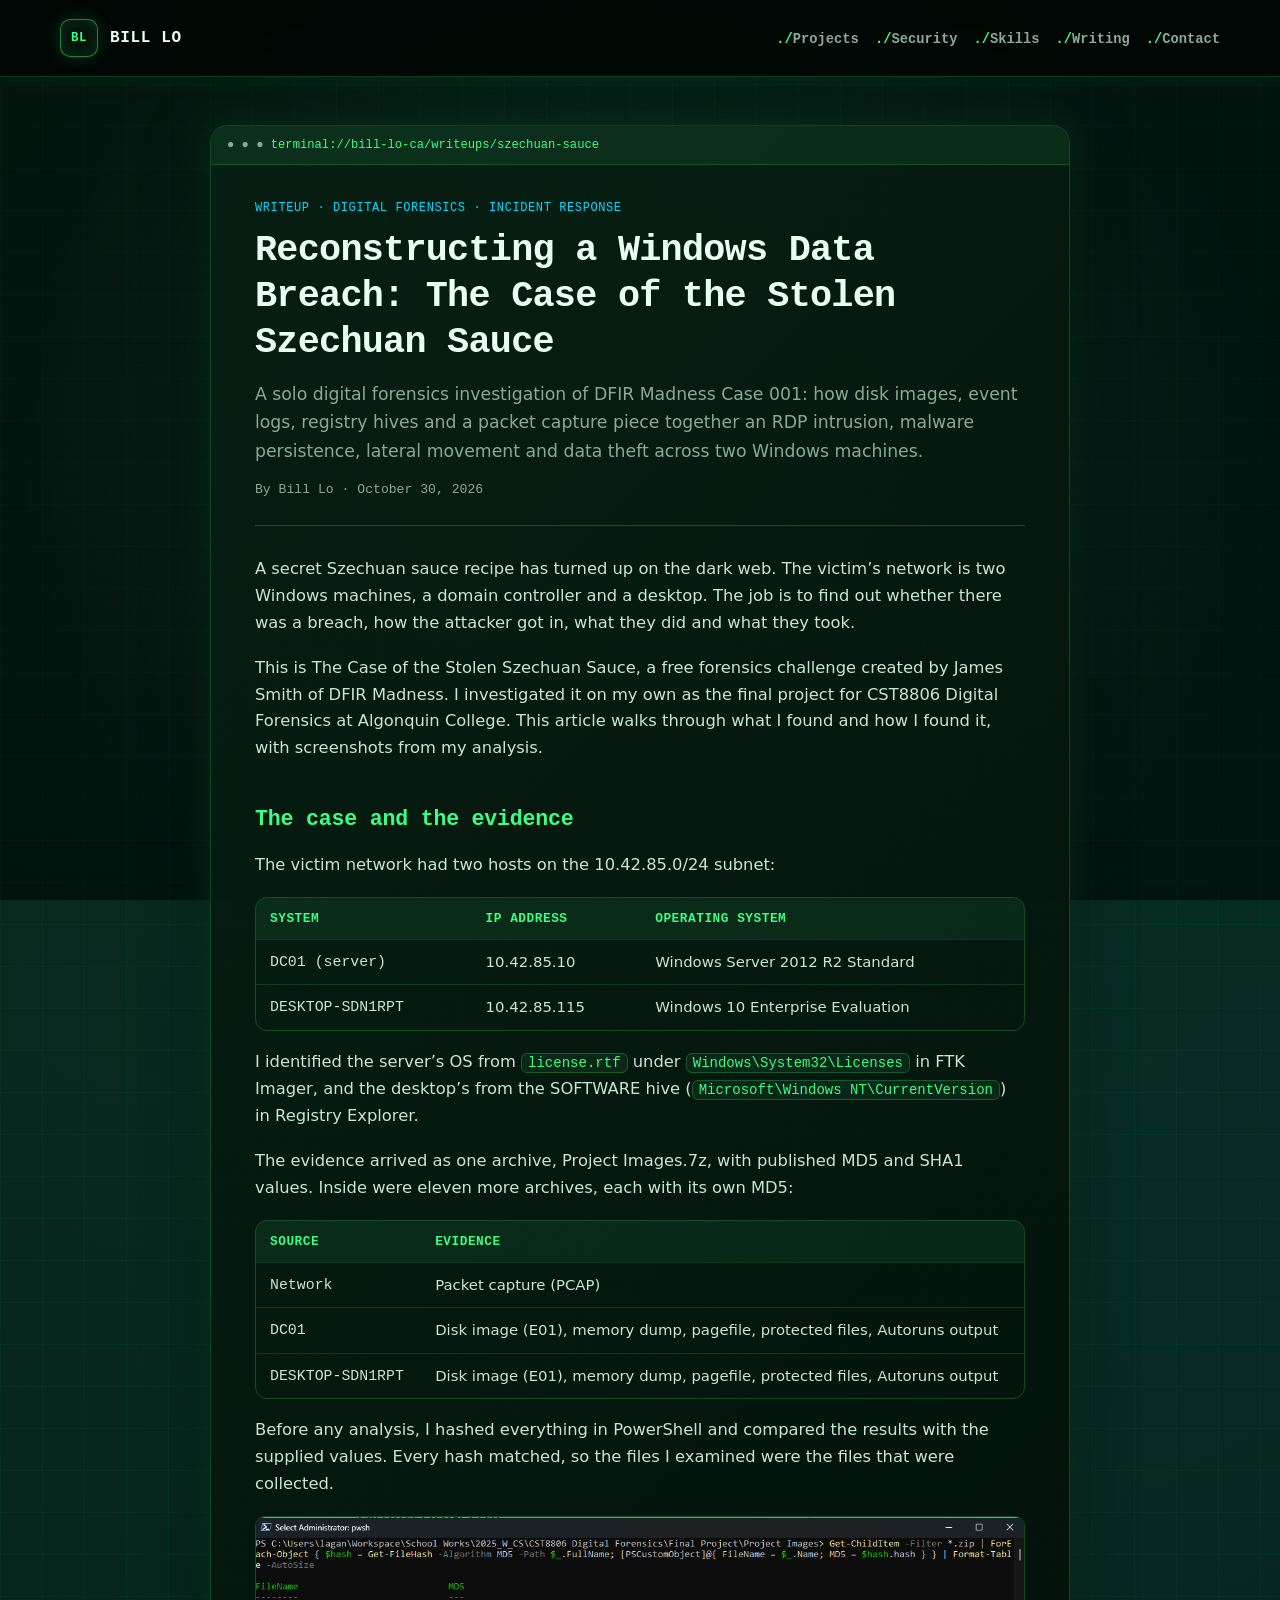
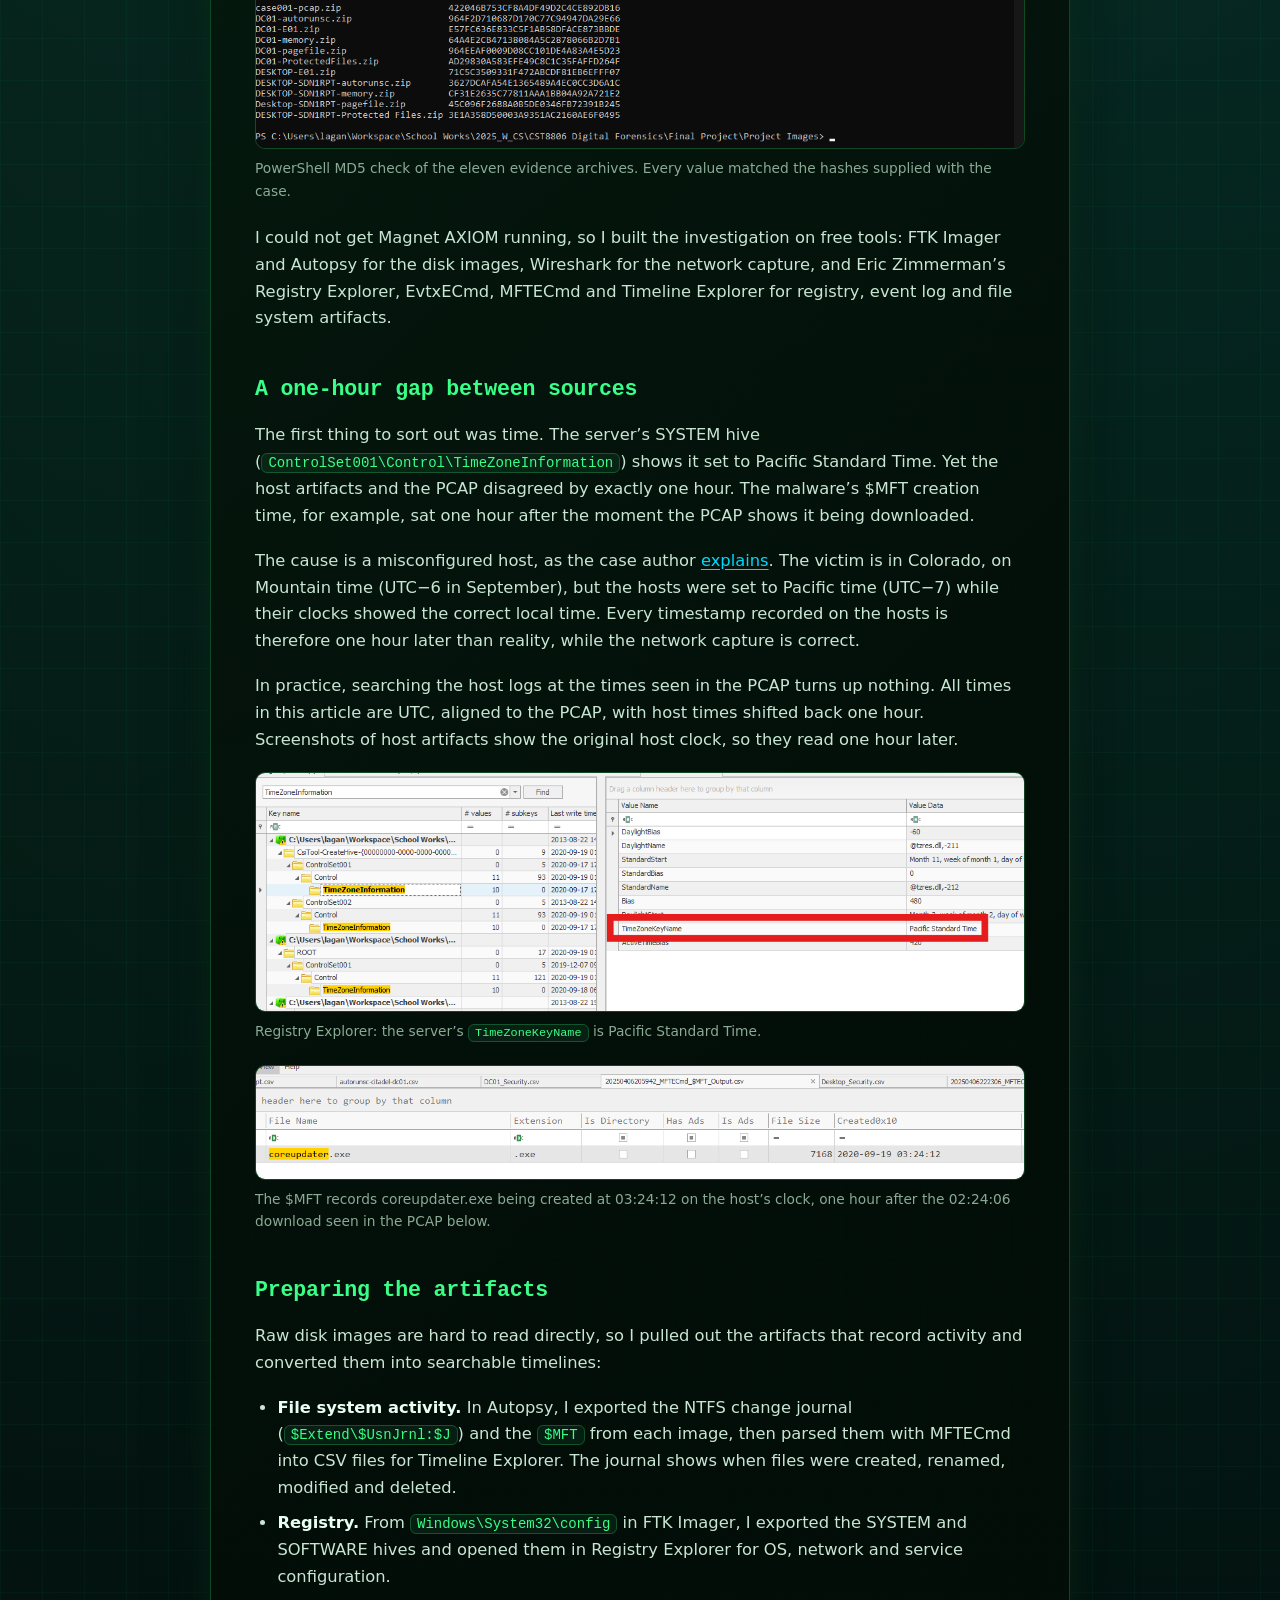
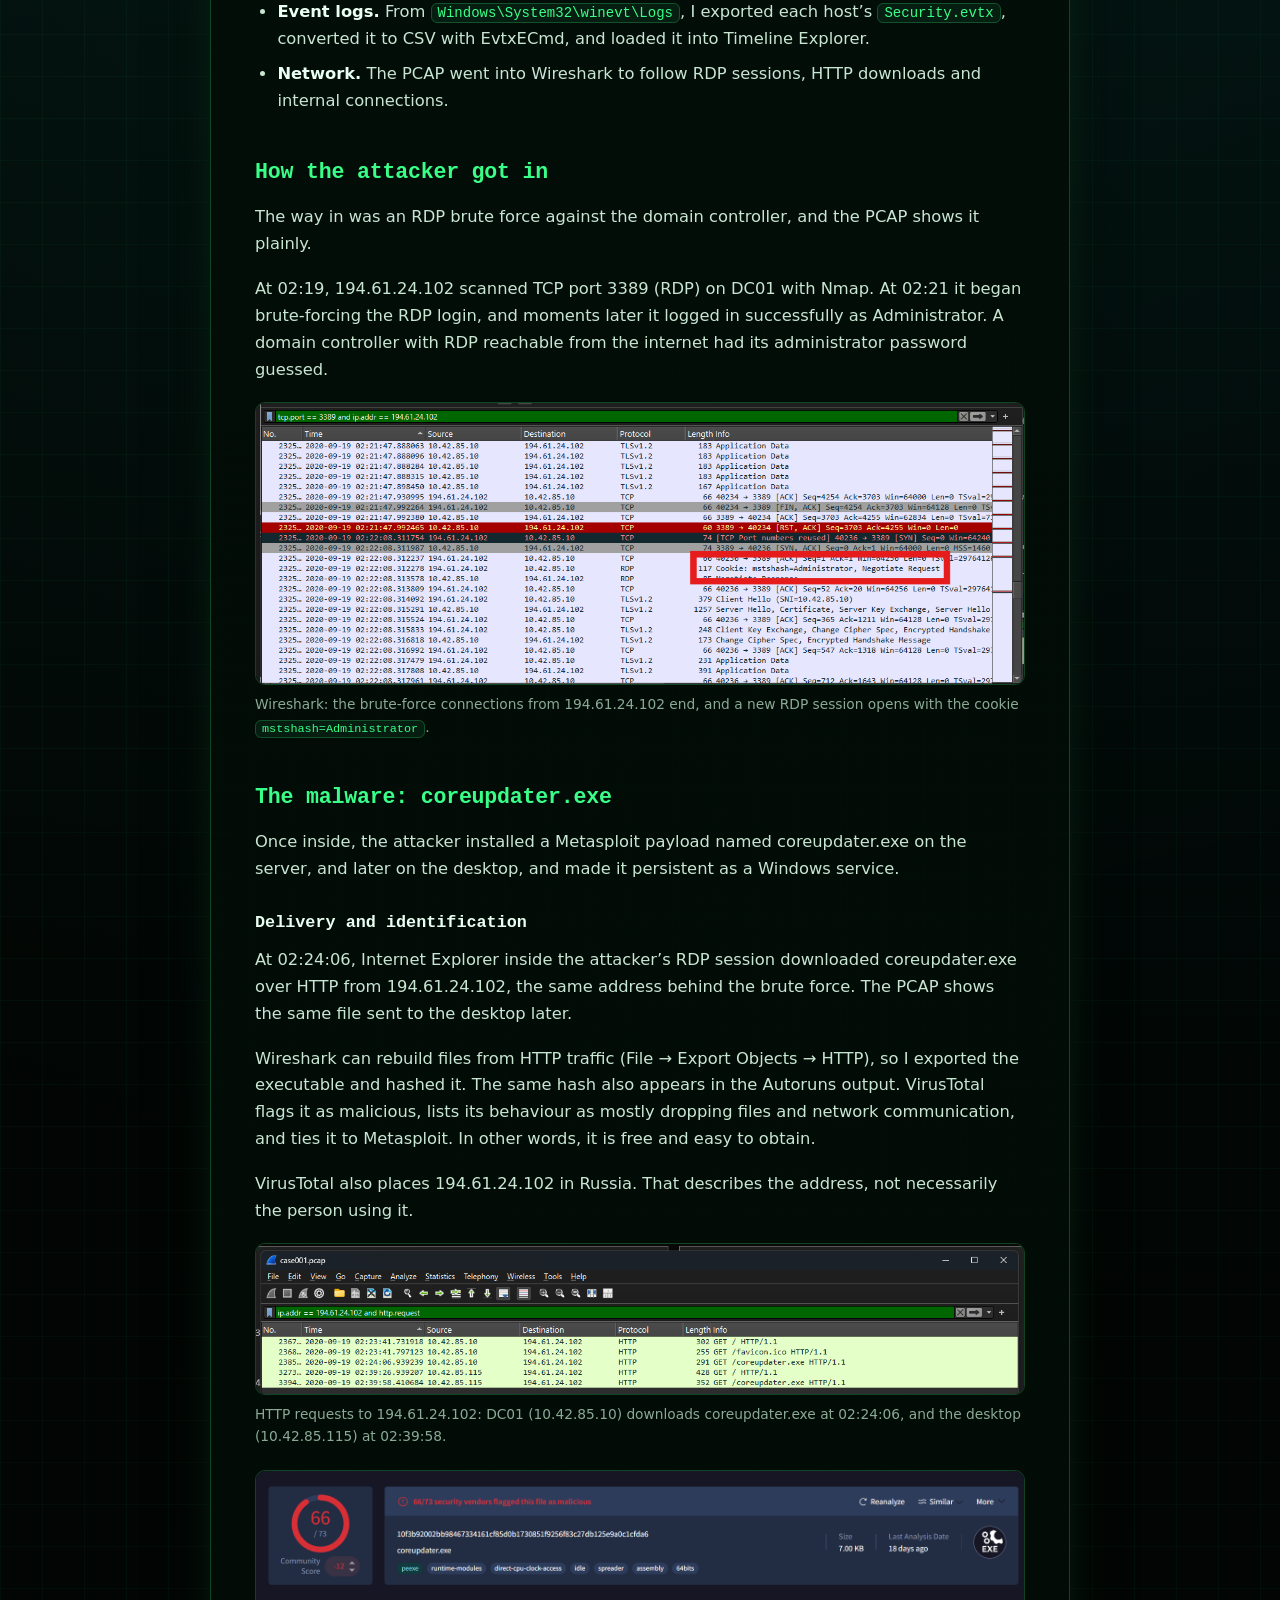
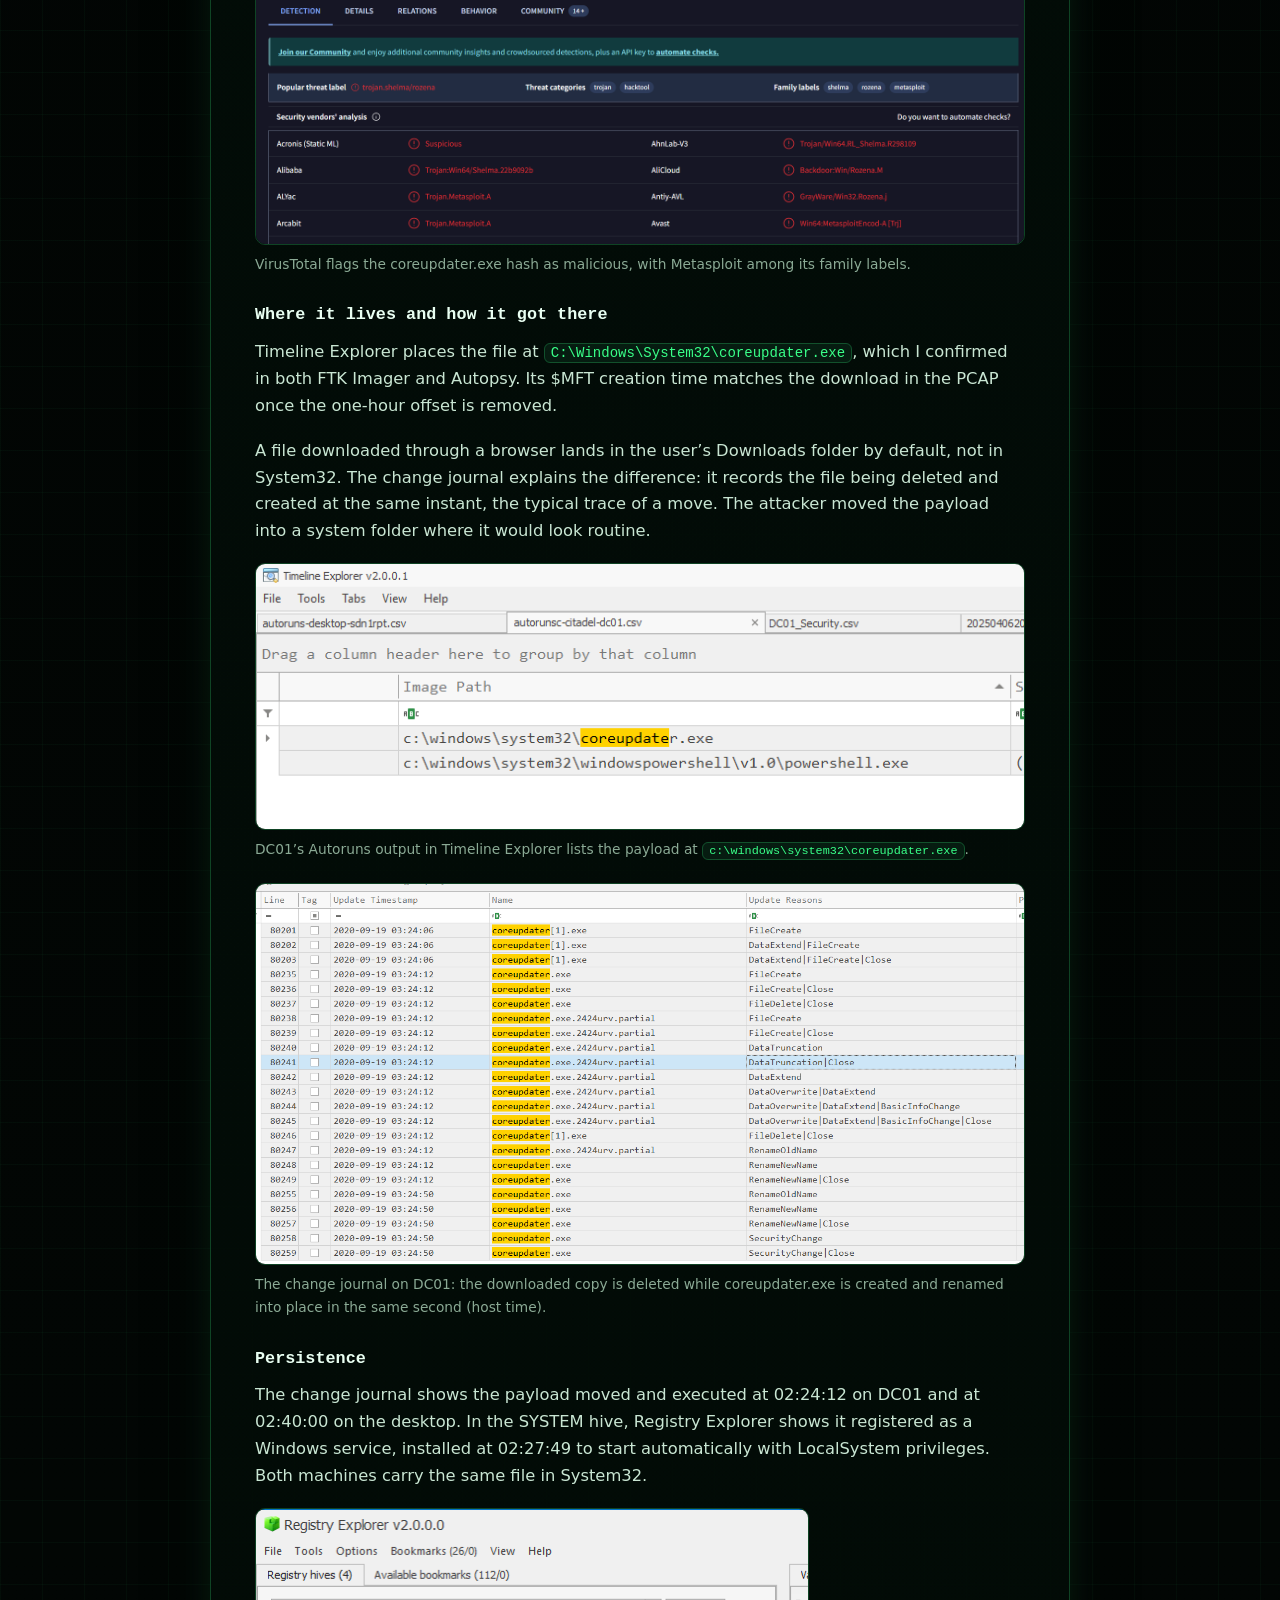
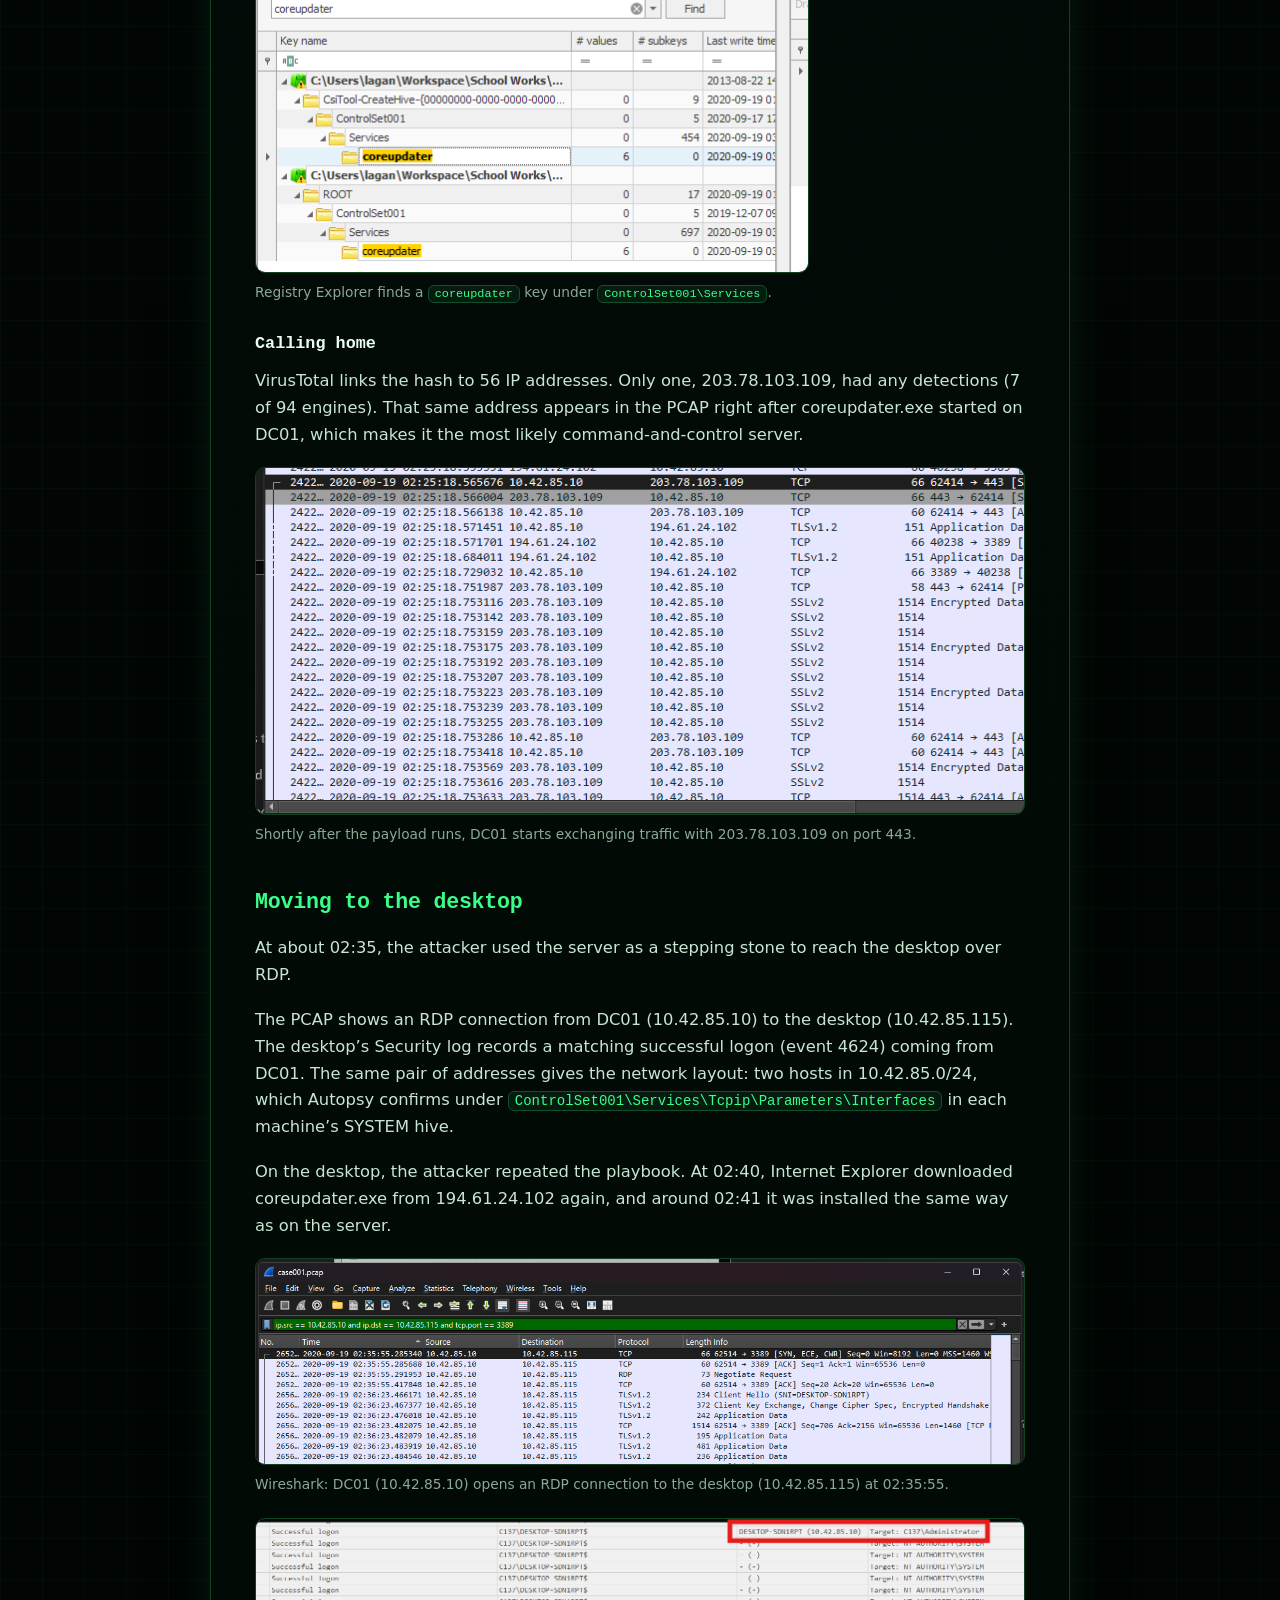
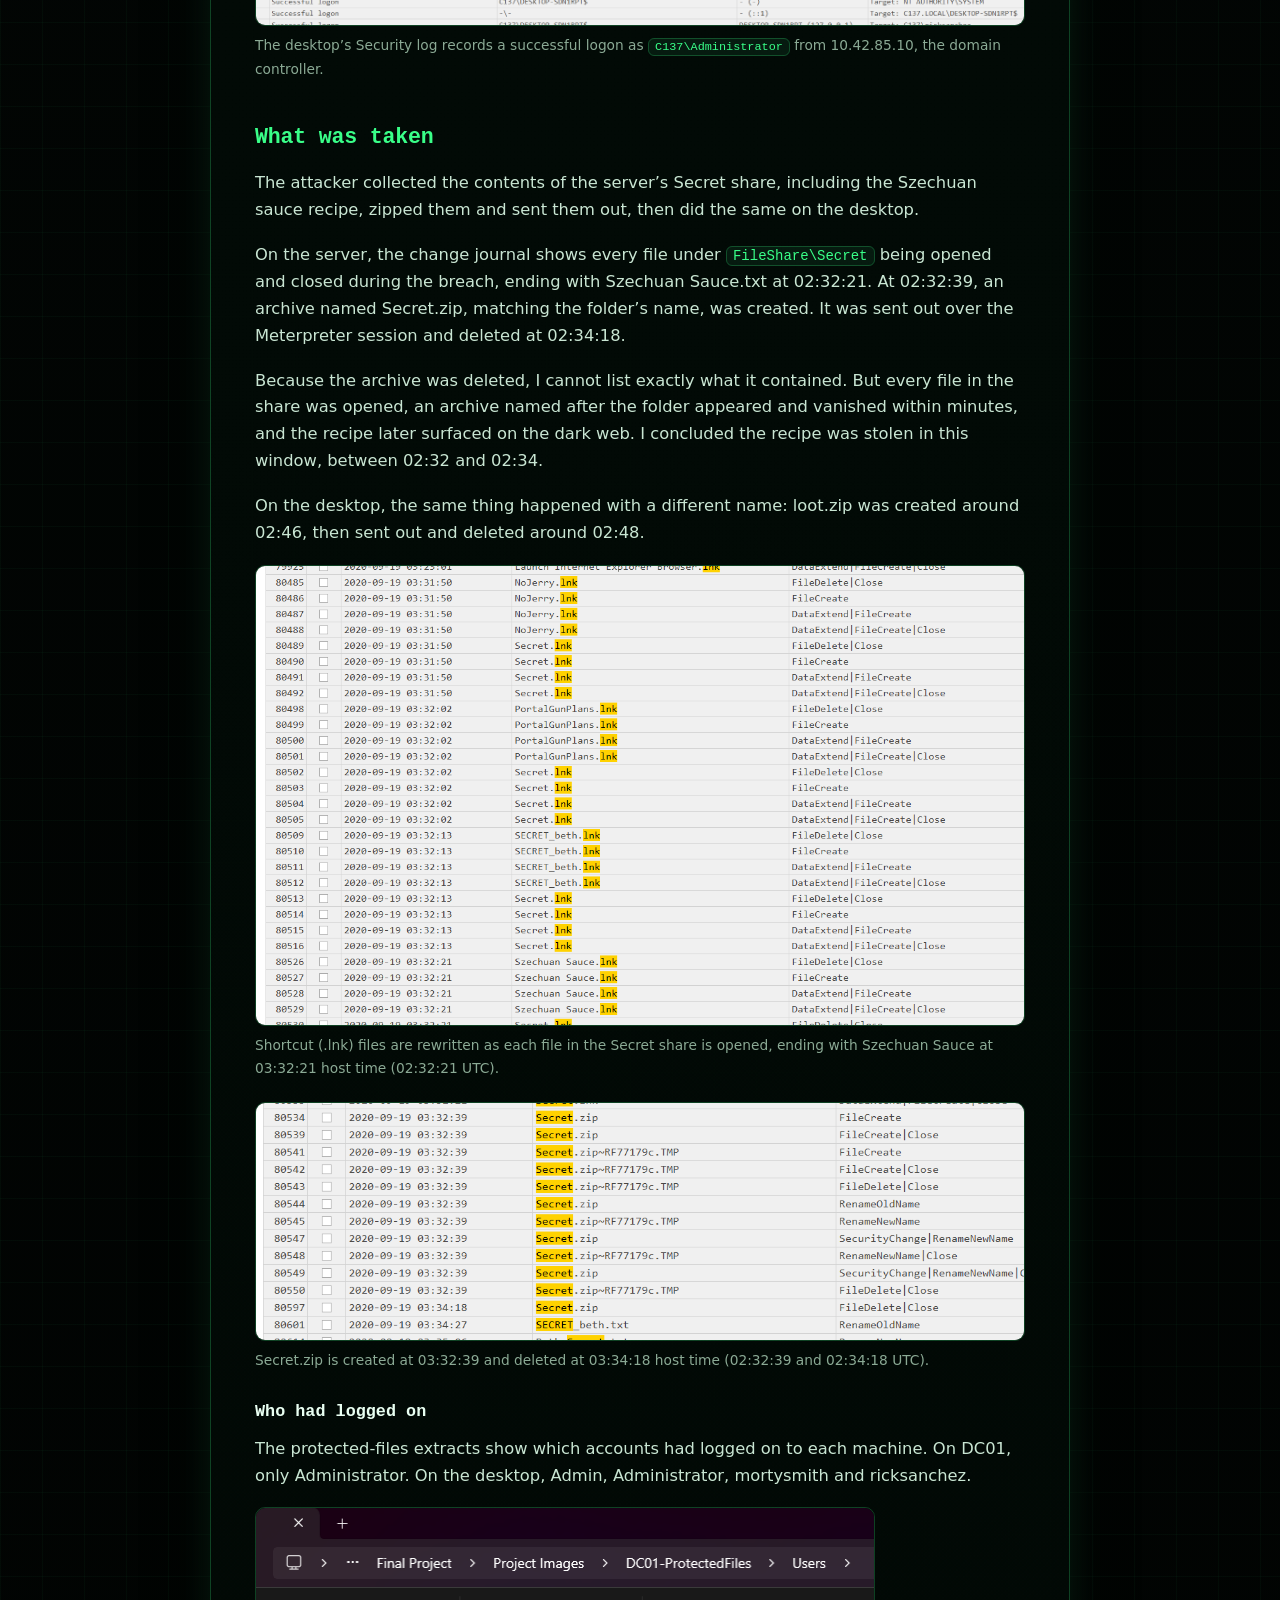
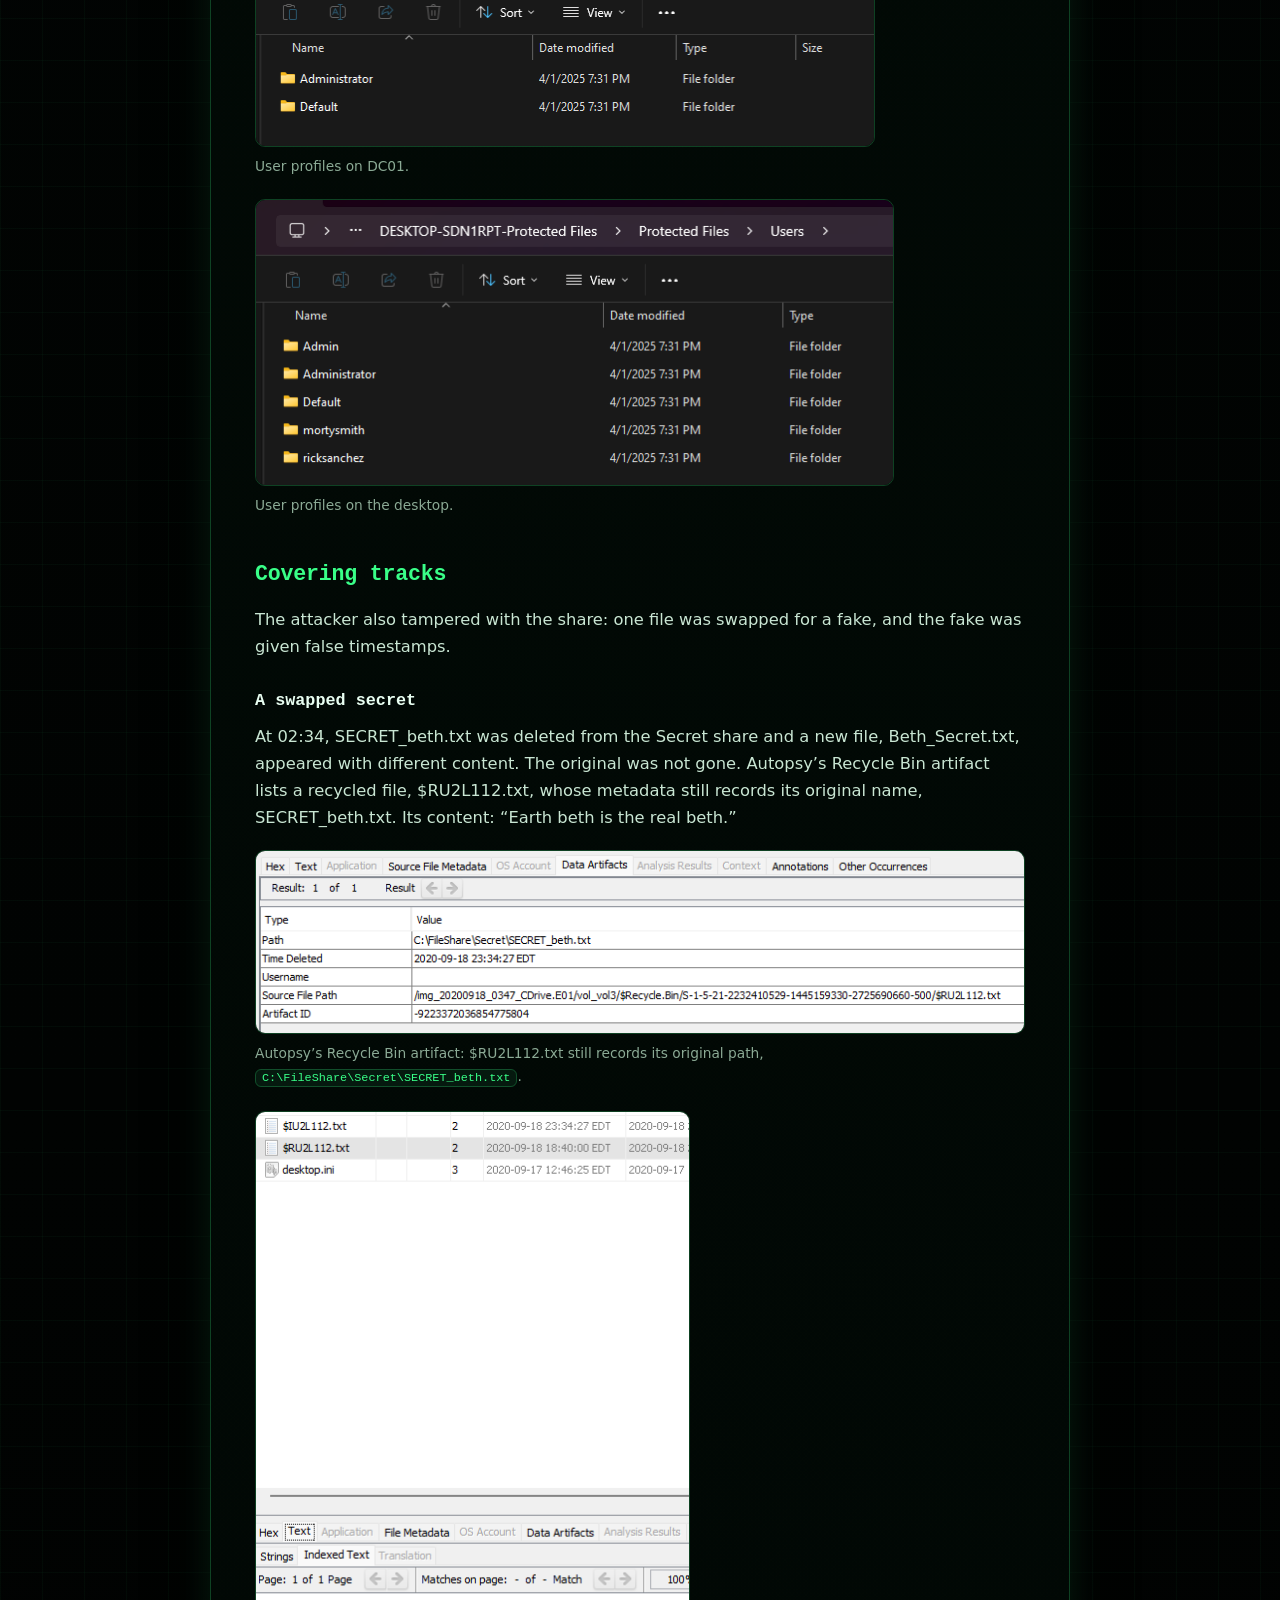
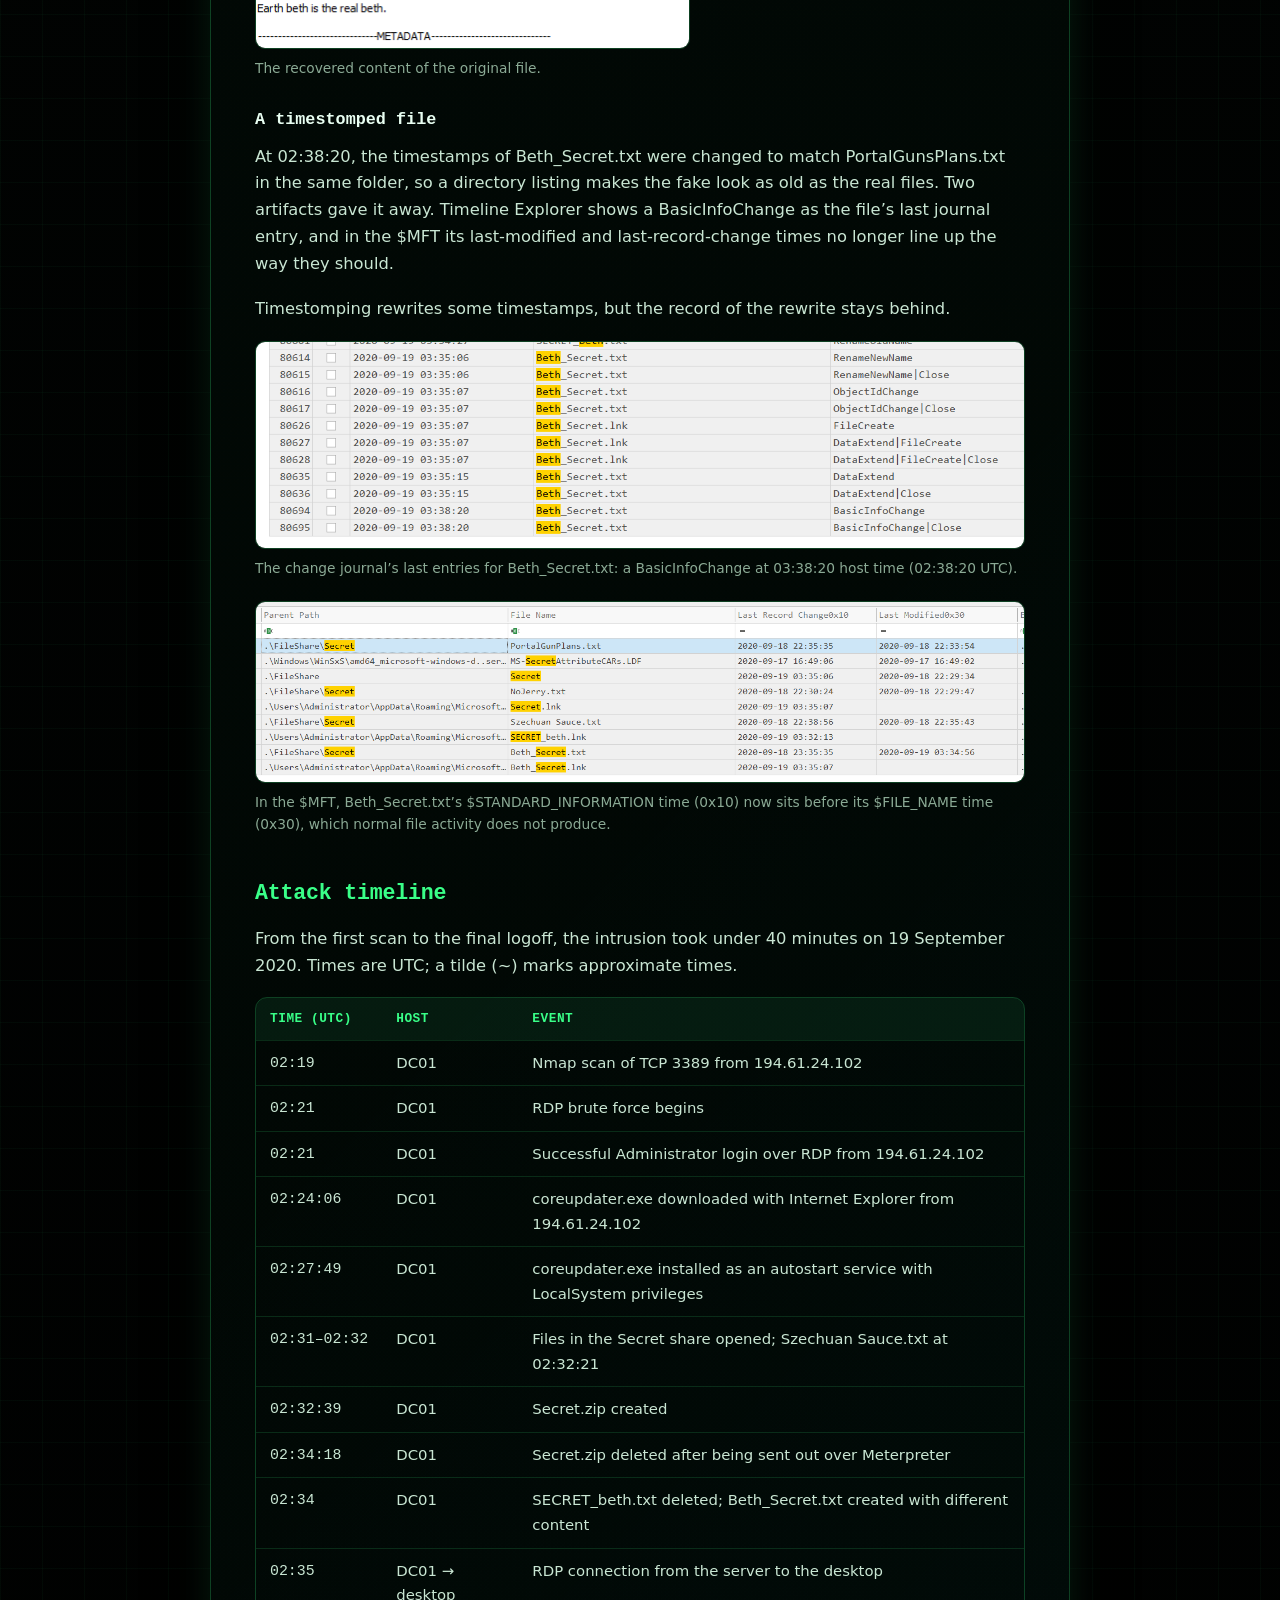
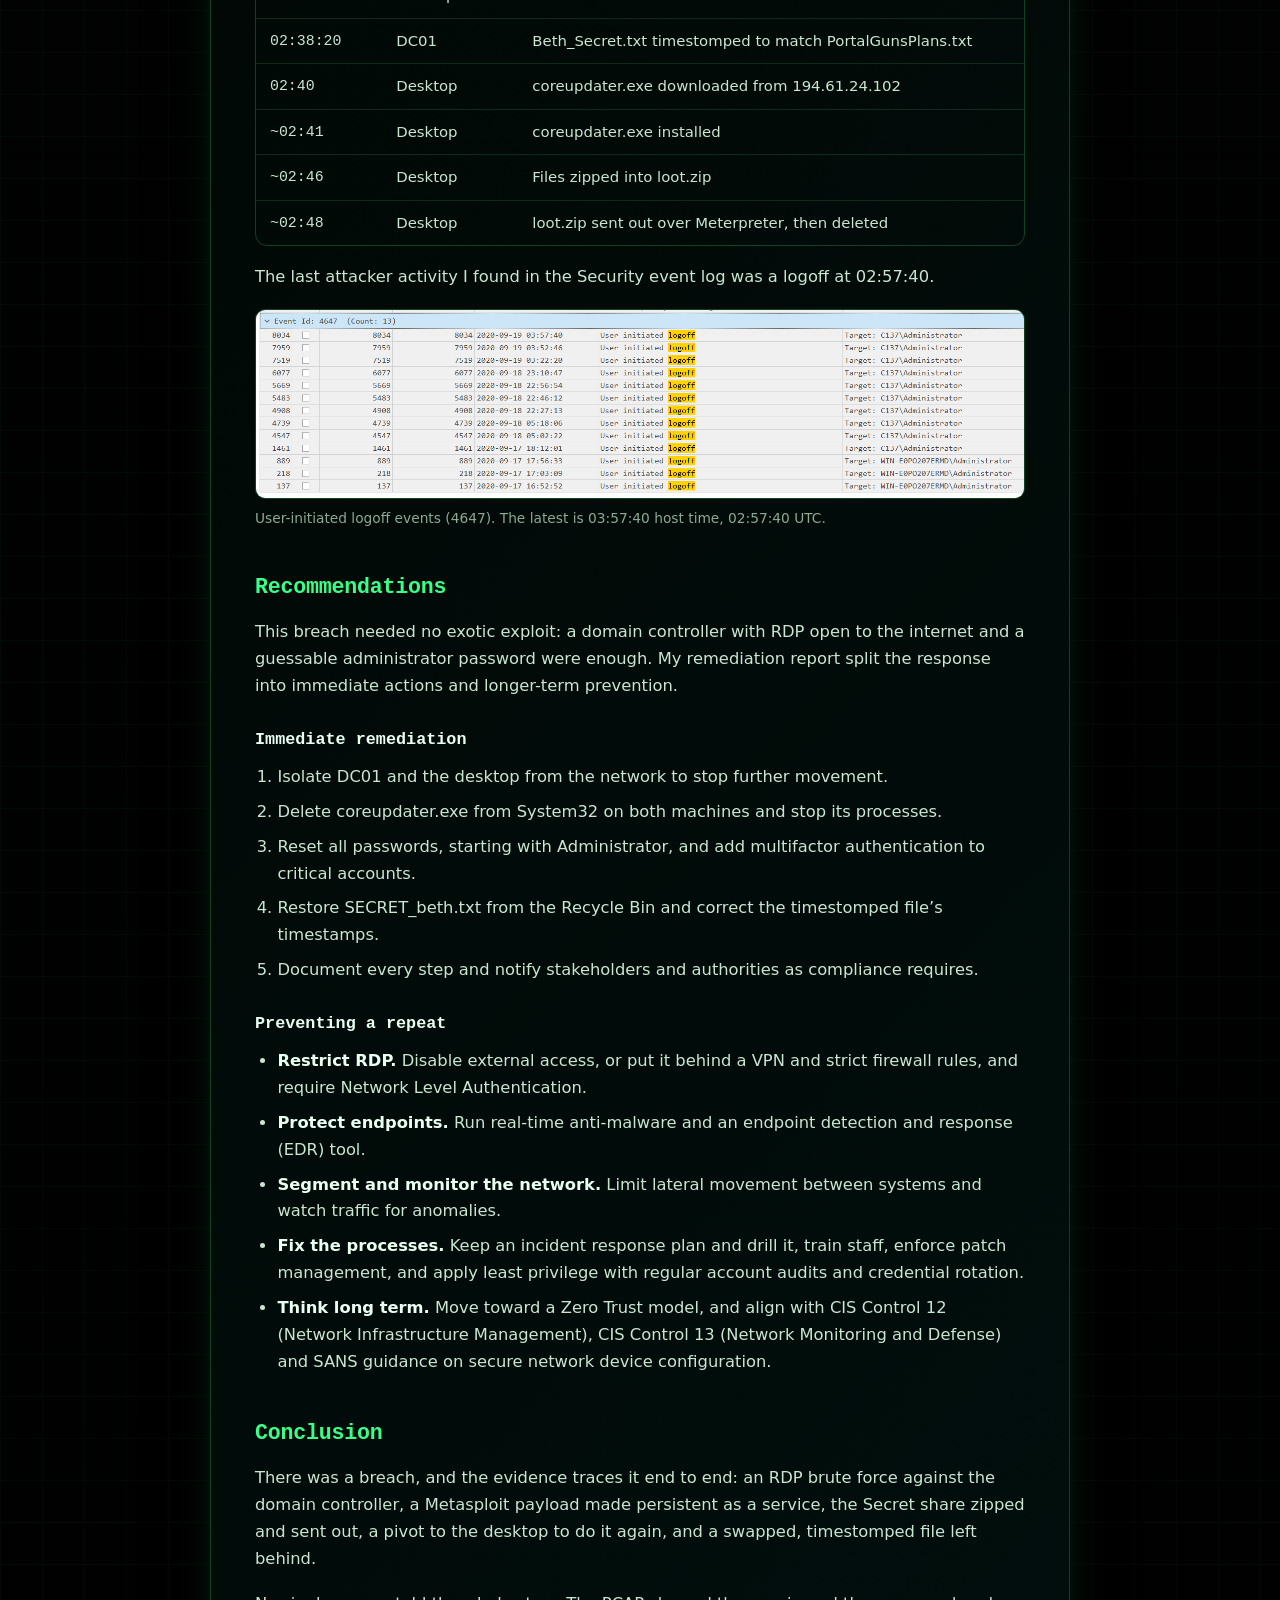
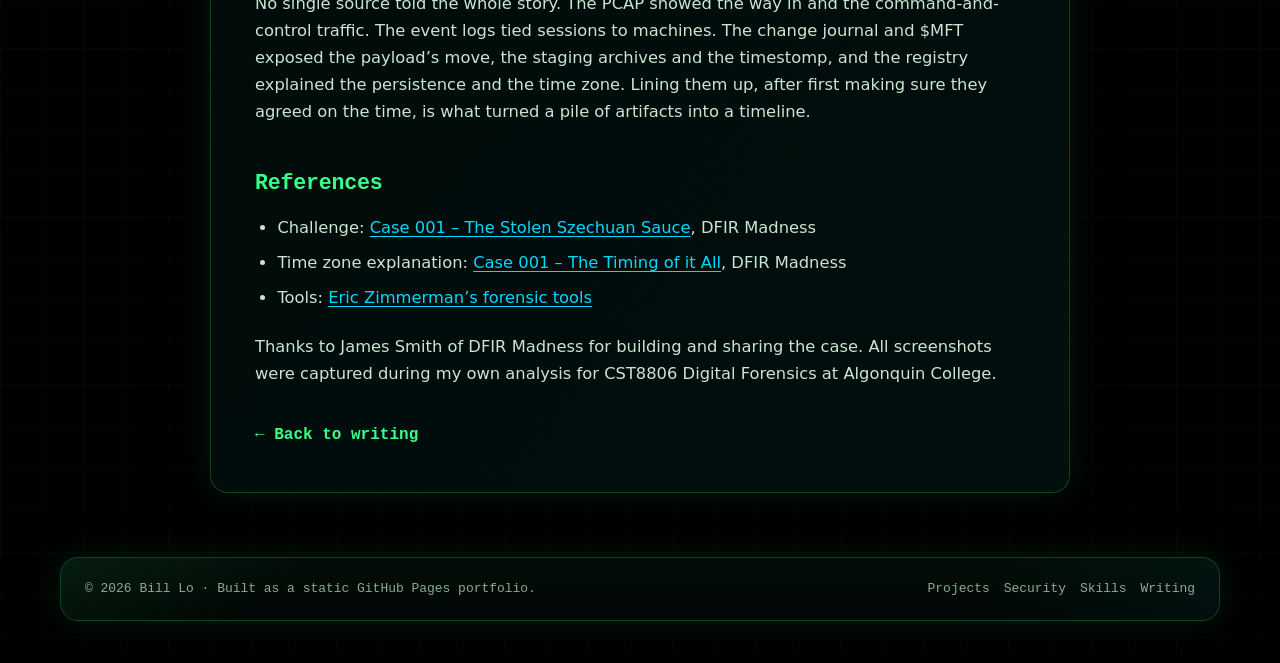
==== commit bf95c9bb: "Add screenshots to Szechuan Sauce writeup Add 21 screenshots from the final report, each opening at " ====
--- a/writeups/szechuan-sauce/index.html
+++ b/writeups/szechuan-sauce/index.html
@@ -82,7 +82,7 @@
               A secret Szechuan sauce recipe has turned up on the dark web. The victim’s network is two Windows machines, a domain controller and a desktop. The job is to find out whether there was a breach, how the attacker got in, what they did and what they took.
             </p>
             <p>
-              This is The Case of the Stolen Szechuan Sauce, a free forensics challenge created by James Smith of DFIR Madness. I investigated it on my own as the final project for CST8806 Digital Forensics at Algonquin College. This article walks through what I found and how I found it.
+              This is The Case of the Stolen Szechuan Sauce, a free forensics challenge created by James Smith of DFIR Madness. I investigated it on my own as the final project for CST8806 Digital Forensics at Algonquin College. This article walks through what I found and how I found it, with screenshots from my analysis.
             </p>
 
             <h2 id="the-case-and-the-evidence">The case and the evidence</h2>
@@ -119,7 +119,10 @@
             <p>
               Before any analysis, I hashed everything in PowerShell and compared the results with the supplied values. Every hash matched, so the files I examined were the files that were collected.
             </p>
-            <!-- Figure 1: PowerShell hash check of all evidence files against the supplied MD5 values. Report: Data Preparation, Sig. 3. -->
+            <figure>
+              <a href="images/evidence-hash-check.png" target="_blank" rel="noopener"><img src="images/evidence-hash-check.png" alt="PowerShell output listing the MD5 hash of each evidence archive" width="1145" height="345" loading="lazy" /></a>
+              <figcaption>PowerShell MD5 check of the eleven evidence archives. Every value matched the hashes supplied with the case.</figcaption>
+            </figure>
             <p>
               I could not get Magnet AXIOM running, so I built the investigation on free tools: FTK Imager and Autopsy for the disk images, Wireshark for the network capture, and Eric Zimmerman’s Registry Explorer, EvtxECmd, MFTECmd and Timeline Explorer for registry, event log and file system artifacts.
             </p>
@@ -132,9 +135,16 @@
               The cause is a misconfigured host, as the case author <a href="https://dfirmadness.com/case-001-the-timing-of-it-all/" target="_blank" rel="noopener noreferrer">explains</a>. The victim is in Colorado, on Mountain time (UTC−6 in September), but the hosts were set to Pacific time (UTC−7) while their clocks showed the correct local time. Every timestamp recorded on the hosts is therefore one hour later than reality, while the network capture is correct.
             </p>
             <p>
-              In practice, searching the host logs at the times seen in the PCAP turns up nothing. All times in this article are UTC, aligned to the PCAP, with host times shifted back one hour.
-            </p>
-            <!-- Figure 2: Registry Explorer showing the server's time zone set to Pacific Standard Time. Report: Analyze Questions, Sig. 3. -->
+              In practice, searching the host logs at the times seen in the PCAP turns up nothing. All times in this article are UTC, aligned to the PCAP, with host times shifted back one hour. Screenshots of host artifacts show the original host clock, so they read one hour later.
+            </p>
+            <figure>
+              <a href="images/dc01-timezone.png" target="_blank" rel="noopener"><img src="images/dc01-timezone.png" alt="Registry Explorer showing TimeZoneKeyName set to Pacific Standard Time" width="1166" height="361" loading="lazy" /></a>
+              <figcaption>Registry Explorer: the server’s <code>TimeZoneKeyName</code> is Pacific Standard Time.</figcaption>
+            </figure>
+            <figure>
+              <a href="images/coreupdater-mft-created.png" target="_blank" rel="noopener"><img src="images/coreupdater-mft-created.png" alt="MFTECmd output showing coreupdater.exe created at 2020-09-19 03:24:12" width="1270" height="186" loading="lazy" /></a>
+              <figcaption>The $MFT records coreupdater.exe being created at 03:24:12 on the host’s clock, one hour after the 02:24:06 download seen in the PCAP below.</figcaption>
+            </figure>
 
             <h2 id="preparing-the-artifacts">Preparing the artifacts</h2>
             <p>
@@ -150,9 +160,12 @@
             <h2 id="how-the-attacker-got-in">How the attacker got in</h2>
             <p>The way in was an RDP brute force against the domain controller, and the PCAP shows it plainly.</p>
             <p>
-              At 02:19, 194.61.24.102 scanned TCP port 3389 (RDP) on DC01 with Nmap. At 02:21 it began brute-forcing the RDP login, and within the same minute it logged in successfully as Administrator. A domain controller with RDP reachable from the internet had its administrator password guessed.
-            </p>
-            <!-- Figure 3: Wireshark showing the successful Administrator login after the RDP brute force. Report: Analyze Questions, Sig. 4. -->
+              At 02:19, 194.61.24.102 scanned TCP port 3389 (RDP) on DC01 with Nmap. At 02:21 it began brute-forcing the RDP login, and moments later it logged in successfully as Administrator. A domain controller with RDP reachable from the internet had its administrator password guessed.
+            </p>
+            <figure>
+              <a href="images/rdp-bruteforce-login.png" target="_blank" rel="noopener"><img src="images/rdp-bruteforce-login.png" alt="Wireshark showing RDP traffic from 194.61.24.102 with an mstshash=Administrator negotiate request" width="1199" height="440" loading="lazy" /></a>
+              <figcaption>Wireshark: the brute-force connections from 194.61.24.102 end, and a new RDP session opens with the cookie <code>mstshash=Administrator</code>.</figcaption>
+            </figure>
 
             <h2 id="the-malware">The malware: coreupdater.exe</h2>
             <p>
@@ -167,8 +180,14 @@
               Wireshark can rebuild files from HTTP traffic (File → Export Objects → HTTP), so I exported the executable and hashed it. The same hash also appears in the Autoruns output. VirusTotal flags it as malicious, lists its behaviour as mostly dropping files and network communication, and ties it to Metasploit. In other words, it is free and easy to obtain.
             </p>
             <p>VirusTotal also places 194.61.24.102 in Russia. That describes the address, not necessarily the person using it.</p>
-            <!-- Figure 4: coreupdater.exe sent from 194.61.24.102 to both hosts. Report: Analyze Questions, Sig. 5. -->
-            <!-- Figure 5: VirusTotal results for the coreupdater.exe hash. Report: Analyze Questions, Sig. 8. -->
+            <figure>
+              <a href="images/coreupdater-http-download.png" target="_blank" rel="noopener"><img src="images/coreupdater-http-download.png" alt="Wireshark HTTP requests to 194.61.24.102 for coreupdater.exe from both hosts" width="1205" height="235" loading="lazy" /></a>
+              <figcaption>HTTP requests to 194.61.24.102: DC01 (10.42.85.10) downloads coreupdater.exe at 02:24:06, and the desktop (10.42.85.115) at 02:39:58.</figcaption>
+            </figure>
+            <figure>
+              <a href="images/coreupdater-virustotal.png" target="_blank" rel="noopener"><img src="images/coreupdater-virustotal.png" alt="VirusTotal detection page for coreupdater.exe, 66 of 73 vendors flag it" width="1662" height="806" loading="lazy" /></a>
+              <figcaption>VirusTotal flags the coreupdater.exe hash as malicious, with Metasploit among its family labels.</figcaption>
+            </figure>
 
             <h3>Where it lives and how it got there</h3>
             <p>
@@ -177,20 +196,32 @@
             <p>
               A file downloaded through a browser lands in the user’s Downloads folder by default, not in System32. The change journal explains the difference: it records the file being deleted and created at the same instant, the typical trace of a move. The attacker moved the payload into a system folder where it would look routine.
             </p>
-            <!-- Figure 6: Timeline Explorer locating coreupdater.exe in System32. Report: Analyze Questions, Sig. 12. -->
-            <!-- Figure 7: $UsnJrnl delete-and-create records showing the move. Report: Analyze Questions, Sig. 16. -->
+            <figure>
+              <a href="images/coreupdater-autoruns-path.png" target="_blank" rel="noopener"><img src="images/coreupdater-autoruns-path.png" alt="Timeline Explorer showing c:\windows\system32\coreupdater.exe in the DC01 Autoruns output" width="779" height="268" loading="lazy" /></a>
+              <figcaption>DC01’s Autoruns output in Timeline Explorer lists the payload at <code>c:\windows\system32\coreupdater.exe</code>.</figcaption>
+            </figure>
+            <figure>
+              <a href="images/coreupdater-usnjrnl-move.png" target="_blank" rel="noopener"><img src="images/coreupdater-usnjrnl-move.png" alt="UsnJrnl entries for coreupdater.exe showing FileCreate, FileDelete and rename records" width="1309" height="648" loading="lazy" /></a>
+              <figcaption>The change journal on DC01: the downloaded copy is deleted while coreupdater.exe is created and renamed into place in the same second (host time).</figcaption>
+            </figure>
 
             <h3>Persistence</h3>
             <p>
               The change journal shows the payload moved and executed at 02:24:12 on DC01 and at 02:40:00 on the desktop. In the SYSTEM hive, Registry Explorer shows it registered as a Windows service, installed at 02:27:49 to start automatically with LocalSystem privileges. Both machines carry the same file in System32.
             </p>
-            <!-- Figure 8: Registry Explorer showing coreupdater running as a service. Report: Analyze Questions, Sig. 21. -->
+            <figure>
+              <a href="images/coreupdater-service-registry.png" target="_blank" rel="noopener"><img src="images/coreupdater-service-registry.png" alt="Registry Explorer search results showing a coreupdater key under Services" width="554" height="364" loading="lazy" /></a>
+              <figcaption>Registry Explorer finds a <code>coreupdater</code> key under <code>ControlSet001\Services</code>.</figcaption>
+            </figure>
 
             <h3>Calling home</h3>
             <p>
               VirusTotal links the hash to 56 IP addresses. Only one, 203.78.103.109, had any detections (7 of 94 engines). That same address appears in the PCAP right after coreupdater.exe started on DC01, which makes it the most likely command-and-control server.
             </p>
-            <!-- Figure 9: Traffic to 203.78.103.109 right after the payload ran. Report: Analyze Questions, Sig. 11. -->
+            <figure>
+              <a href="images/c2-traffic.png" target="_blank" rel="noopener"><img src="images/c2-traffic.png" alt="Wireshark showing DC01 exchanging traffic with 203.78.103.109 on port 443" width="819" height="369" loading="lazy" /></a>
+              <figcaption>Shortly after the payload runs, DC01 starts exchanging traffic with 203.78.103.109 on port 443.</figcaption>
+            </figure>
 
             <h2 id="moving-to-the-desktop">Moving to the desktop</h2>
             <p>At about 02:35, the attacker used the server as a stepping stone to reach the desktop over RDP.</p>
@@ -200,27 +231,47 @@
             <p>
               On the desktop, the attacker repeated the playbook. At 02:40, Internet Explorer downloaded coreupdater.exe from 194.61.24.102 again, and around 02:41 it was installed the same way as on the server.
             </p>
-            <!-- Figure 10: RDP connection from DC01 to the desktop in the PCAP. Report: Analyze Questions, Sig. 24. -->
-            <!-- Figure 11: Logon event on the desktop with DC01 as the source. Report: Analyze Questions, Sig. 25. -->
+            <figure>
+              <a href="images/rdp-dc01-to-desktop.png" target="_blank" rel="noopener"><img src="images/rdp-dc01-to-desktop.png" alt="Wireshark showing an RDP connection from 10.42.85.10 to 10.42.85.115 at 02:35:55" width="1197" height="320" loading="lazy" /></a>
+              <figcaption>Wireshark: DC01 (10.42.85.10) opens an RDP connection to the desktop (10.42.85.115) at 02:35:55.</figcaption>
+            </figure>
+            <figure>
+              <a href="images/desktop-logon-from-dc01.png" target="_blank" rel="noopener"><img src="images/desktop-logon-from-dc01.png" alt="Desktop Security log showing a successful Administrator logon from 10.42.85.10" width="1640" height="227" loading="lazy" /></a>
+              <figcaption>The desktop’s Security log records a successful logon as <code>C137\Administrator</code> from 10.42.85.10, the domain controller.</figcaption>
+            </figure>
 
             <h2 id="what-was-taken">What was taken</h2>
             <p>
               The attacker collected the contents of the server’s Secret share, including the Szechuan sauce recipe, zipped them and sent them out, then did the same on the desktop.
             </p>
             <p>
-              On the server, the change journal shows every file under <code>FileShare\Secret</code> being opened and closed during the breach. Around 02:30, an archive named secret.zip, matching the folder’s name, was created. Around 02:31 it was sent out over the Meterpreter session and deleted. Szechuan Sauce.txt shows access at 02:32:21.
-            </p>
-            <p>
-              Because the archive was deleted, I cannot list exactly what it contained. But every file in the share was opened, an archive named after the folder appeared and vanished within minutes, and the recipe later surfaced on the dark web. I concluded the recipe was stolen in this window, roughly 02:30 to 02:33.
+              On the server, the change journal shows every file under <code>FileShare\Secret</code> being opened and closed during the breach, ending with Szechuan Sauce.txt at 02:32:21. At 02:32:39, an archive named Secret.zip, matching the folder’s name, was created. It was sent out over the Meterpreter session and deleted at 02:34:18.
+            </p>
+            <p>
+              Because the archive was deleted, I cannot list exactly what it contained. But every file in the share was opened, an archive named after the folder appeared and vanished within minutes, and the recipe later surfaced on the dark web. I concluded the recipe was stolen in this window, between 02:32 and 02:34.
             </p>
             <p>On the desktop, the same thing happened with a different name: loot.zip was created around 02:46, then sent out and deleted around 02:48.</p>
-            <!-- Figure 12: Files in the Secret share opened during the breach. Report: Analyze Questions, Sig. 26. -->
-            <!-- Figure 13: secret.zip created and deleted shortly afterwards. Report: Analyze Questions, Sig. 27. -->
+            <figure>
+              <a href="images/secret-share-lnk-files.png" target="_blank" rel="noopener"><img src="images/secret-share-lnk-files.png" alt="UsnJrnl entries showing .lnk files created for files in the Secret share" width="1214" height="726" loading="lazy" /></a>
+              <figcaption>Shortcut (.lnk) files are rewritten as each file in the Secret share is opened, ending with Szechuan Sauce at 03:32:21 host time (02:32:21 UTC).</figcaption>
+            </figure>
+            <figure>
+              <a href="images/secret-zip-created-deleted.png" target="_blank" rel="noopener"><img src="images/secret-zip-created-deleted.png" alt="UsnJrnl entries showing Secret.zip created at 03:32:39 and deleted at 03:34:18" width="1109" height="343" loading="lazy" /></a>
+              <figcaption>Secret.zip is created at 03:32:39 and deleted at 03:34:18 host time (02:32:39 and 02:34:18 UTC).</figcaption>
+            </figure>
 
             <h3>Who had logged on</h3>
             <p>
               The protected-files extracts show which accounts had logged on to each machine. On DC01, only Administrator. On the desktop, Admin, Administrator, mortysmith and ricksanchez.
             </p>
+            <figure>
+              <a href="images/dc01-user-profiles.png" target="_blank" rel="noopener"><img src="images/dc01-user-profiles.png" alt="User profile folders on DC01: Administrator and Default" width="620" height="238" loading="lazy" /></a>
+              <figcaption>User profiles on DC01.</figcaption>
+            </figure>
+            <figure>
+              <a href="images/desktop-user-profiles.png" target="_blank" rel="noopener"><img src="images/desktop-user-profiles.png" alt="User profile folders on the desktop: Admin, Administrator, Default, mortysmith, ricksanchez" width="639" height="286" loading="lazy" /></a>
+              <figcaption>User profiles on the desktop.</figcaption>
+            </figure>
 
             <h2 id="covering-tracks">Covering tracks</h2>
             <p>The attacker also tampered with the share: one file was swapped for a fake, and the fake was given false timestamps.</p>
@@ -229,19 +280,31 @@
             <p>
               At 02:34, SECRET_beth.txt was deleted from the Secret share and a new file, Beth_Secret.txt, appeared with different content. The original was not gone. Autopsy’s Recycle Bin artifact lists a recycled file, $RU2L112.txt, whose metadata still records its original name, SECRET_beth.txt. Its content: “Earth beth is the real beth.”
             </p>
-            <!-- Figure 14: Recycle Bin entry preserving the original name SECRET_beth.txt. Report: Analyze Questions, Sig. 34. -->
-            <!-- Figure 15: Recovered content of SECRET_beth.txt. Report: Analyze Questions, Sig. 35. -->
+            <figure>
+              <a href="images/recycle-bin-secret-beth.png" target="_blank" rel="noopener"><img src="images/recycle-bin-secret-beth.png" alt="Autopsy Recycle Bin artifact showing the original path C:\FileShare\Secret\SECRET_beth.txt" width="791" height="188" loading="lazy" /></a>
+              <figcaption>Autopsy’s Recycle Bin artifact: $RU2L112.txt still records its original path, <code>C:\FileShare\Secret\SECRET_beth.txt</code>.</figcaption>
+            </figure>
+            <figure>
+              <a href="images/secret-beth-content.png" target="_blank" rel="noopener"><img src="images/secret-beth-content.png" alt="Autopsy text view showing the content Earth beth is the real beth" width="435" height="539" loading="lazy" /></a>
+              <figcaption>The recovered content of the original file.</figcaption>
+            </figure>
 
             <h3>A timestomped file</h3>
             <p>
-              Around 02:38, the timestamps of Beth_Secret.txt were changed to match PortalGunsPlans.txt in the same folder, so a directory listing makes the fake look as old as the real files. Two artifacts gave it away. Timeline Explorer shows a BasicInfoChange as the file’s last journal entry, and in the $MFT its last-modified and last-record-change times no longer line up the way they should.
+              At 02:38:20, the timestamps of Beth_Secret.txt were changed to match PortalGunsPlans.txt in the same folder, so a directory listing makes the fake look as old as the real files. Two artifacts gave it away. Timeline Explorer shows a BasicInfoChange as the file’s last journal entry, and in the $MFT its last-modified and last-record-change times no longer line up the way they should.
             </p>
             <p>Timestomping rewrites some timestamps, but the record of the rewrite stays behind.</p>
-            <!-- Figure 16: BasicInfoChange on Beth_Secret.txt in Timeline Explorer. Report: Analyze Questions, Sig. 36. -->
-            <!-- Figure 17: $MFT timestamps for Beth_Secret.txt that no longer match. Report: Analyze Questions, Sig. 37. -->
+            <figure>
+              <a href="images/beth-secret-basicinfochange.png" target="_blank" rel="noopener"><img src="images/beth-secret-basicinfochange.png" alt="UsnJrnl entries for Beth_Secret.txt ending in BasicInfoChange at 03:38:20" width="1132" height="303" loading="lazy" /></a>
+              <figcaption>The change journal’s last entries for Beth_Secret.txt: a BasicInfoChange at 03:38:20 host time (02:38:20 UTC).</figcaption>
+            </figure>
+            <figure>
+              <a href="images/beth-secret-mft-timestamps.png" target="_blank" rel="noopener"><img src="images/beth-secret-mft-timestamps.png" alt="MFTECmd output comparing 0x10 and 0x30 timestamps for files in the Secret share" width="1370" height="320" loading="lazy" /></a>
+              <figcaption>In the $MFT, Beth_Secret.txt’s $STANDARD_INFORMATION time (0x10) now sits before its $FILE_NAME time (0x30), which normal file activity does not produce.</figcaption>
+            </figure>
 
             <h2 id="attack-timeline">Attack timeline</h2>
-            <p>The whole intrusion took under half an hour on 19 September 2020. Times are UTC; a tilde (~) marks approximate times.</p>
+            <p>From the first scan to the final logoff, the intrusion took under 40 minutes on 19 September 2020. Times are UTC; a tilde (~) marks approximate times.</p>
             <div class="table-wrap">
               <table>
                 <thead>
@@ -253,12 +316,12 @@
                   <tr><td>02:21</td><td>DC01</td><td>Successful Administrator login over RDP from 194.61.24.102</td></tr>
                   <tr><td>02:24:06</td><td>DC01</td><td>coreupdater.exe downloaded with Internet Explorer from 194.61.24.102</td></tr>
                   <tr><td>02:27:49</td><td>DC01</td><td>coreupdater.exe installed as an autostart service with LocalSystem privileges</td></tr>
-                  <tr><td>~02:30</td><td>DC01</td><td>Secret share files zipped into secret.zip</td></tr>
-                  <tr><td>~02:31</td><td>DC01</td><td>secret.zip sent out over Meterpreter, then deleted</td></tr>
-                  <tr><td>02:32:21</td><td>DC01</td><td>Szechuan Sauce.txt accessed</td></tr>
+                  <tr><td>02:31–02:32</td><td>DC01</td><td>Files in the Secret share opened; Szechuan Sauce.txt at 02:32:21</td></tr>
+                  <tr><td>02:32:39</td><td>DC01</td><td>Secret.zip created</td></tr>
+                  <tr><td>02:34:18</td><td>DC01</td><td>Secret.zip deleted after being sent out over Meterpreter</td></tr>
                   <tr><td>02:34</td><td>DC01</td><td>SECRET_beth.txt deleted; Beth_Secret.txt created with different content</td></tr>
                   <tr><td>02:35</td><td>DC01 → desktop</td><td>RDP connection from the server to the desktop</td></tr>
-                  <tr><td>~02:38</td><td>DC01</td><td>Beth_Secret.txt timestomped to match PortalGunsPlans.txt</td></tr>
+                  <tr><td>02:38:20</td><td>DC01</td><td>Beth_Secret.txt timestomped to match PortalGunsPlans.txt</td></tr>
                   <tr><td>02:40</td><td>Desktop</td><td>coreupdater.exe downloaded from 194.61.24.102</td></tr>
                   <tr><td>~02:41</td><td>Desktop</td><td>coreupdater.exe installed</td></tr>
                   <tr><td>~02:46</td><td>Desktop</td><td>Files zipped into loot.zip</td></tr>
@@ -266,8 +329,11 @@
                 </tbody>
               </table>
             </div>
-            <p>The last attacker activity I found in the Security event log was a logoff at 02:47:40.</p>
-            <!-- Figure 18: The attacker's logoff in the Security log. Report: Analyze Questions, Sig. 31. -->
+            <p>The last attacker activity I found in the Security event log was a logoff at 02:57:40.</p>
+            <figure>
+              <a href="images/administrator-logoffs.png" target="_blank" rel="noopener"><img src="images/administrator-logoffs.png" alt="Security log 4647 user-initiated logoff events for C137\Administrator" width="1528" height="374" loading="lazy" /></a>
+              <figcaption>User-initiated logoff events (4647). The latest is 03:57:40 host time, 02:57:40 UTC.</figcaption>
+            </figure>
 
             <h2 id="recommendations">Recommendations</h2>
             <p>
@@ -307,7 +373,7 @@
               <li>Tools: <a href="https://ericzimmerman.github.io/" target="_blank" rel="noopener noreferrer">Eric Zimmerman’s forensic tools</a></li>
             </ul>
             <p class="article-note">
-              Thanks to James Smith of DFIR Madness for building and sharing the case. This analysis was completed for CST8806 Digital Forensics at Algonquin College.
+              Thanks to James Smith of DFIR Madness for building and sharing the case. All screenshots were captured during my own analysis for CST8806 Digital Forensics at Algonquin College.
             </p>
 
             <a class="card-link" href="../../#writing">← Back to writing</a>
--- a/style.css
+++ b/style.css
@@ -1031,11 +1031,6 @@
   letter-spacing: -0.01em;
 }
 
-.article-body h2::before {
-  content: "## ";
-  color: var(--accent-2);
-}
-
 .article-body h3 {
   margin: 26px 0 10px;
   font-family: var(--mono);
@@ -1146,3 +1141,8 @@
     padding: 24px 20px 30px;
   }
 }
+
+.article-body figure a {
+  display: block;
+  cursor: zoom-in;
+}
